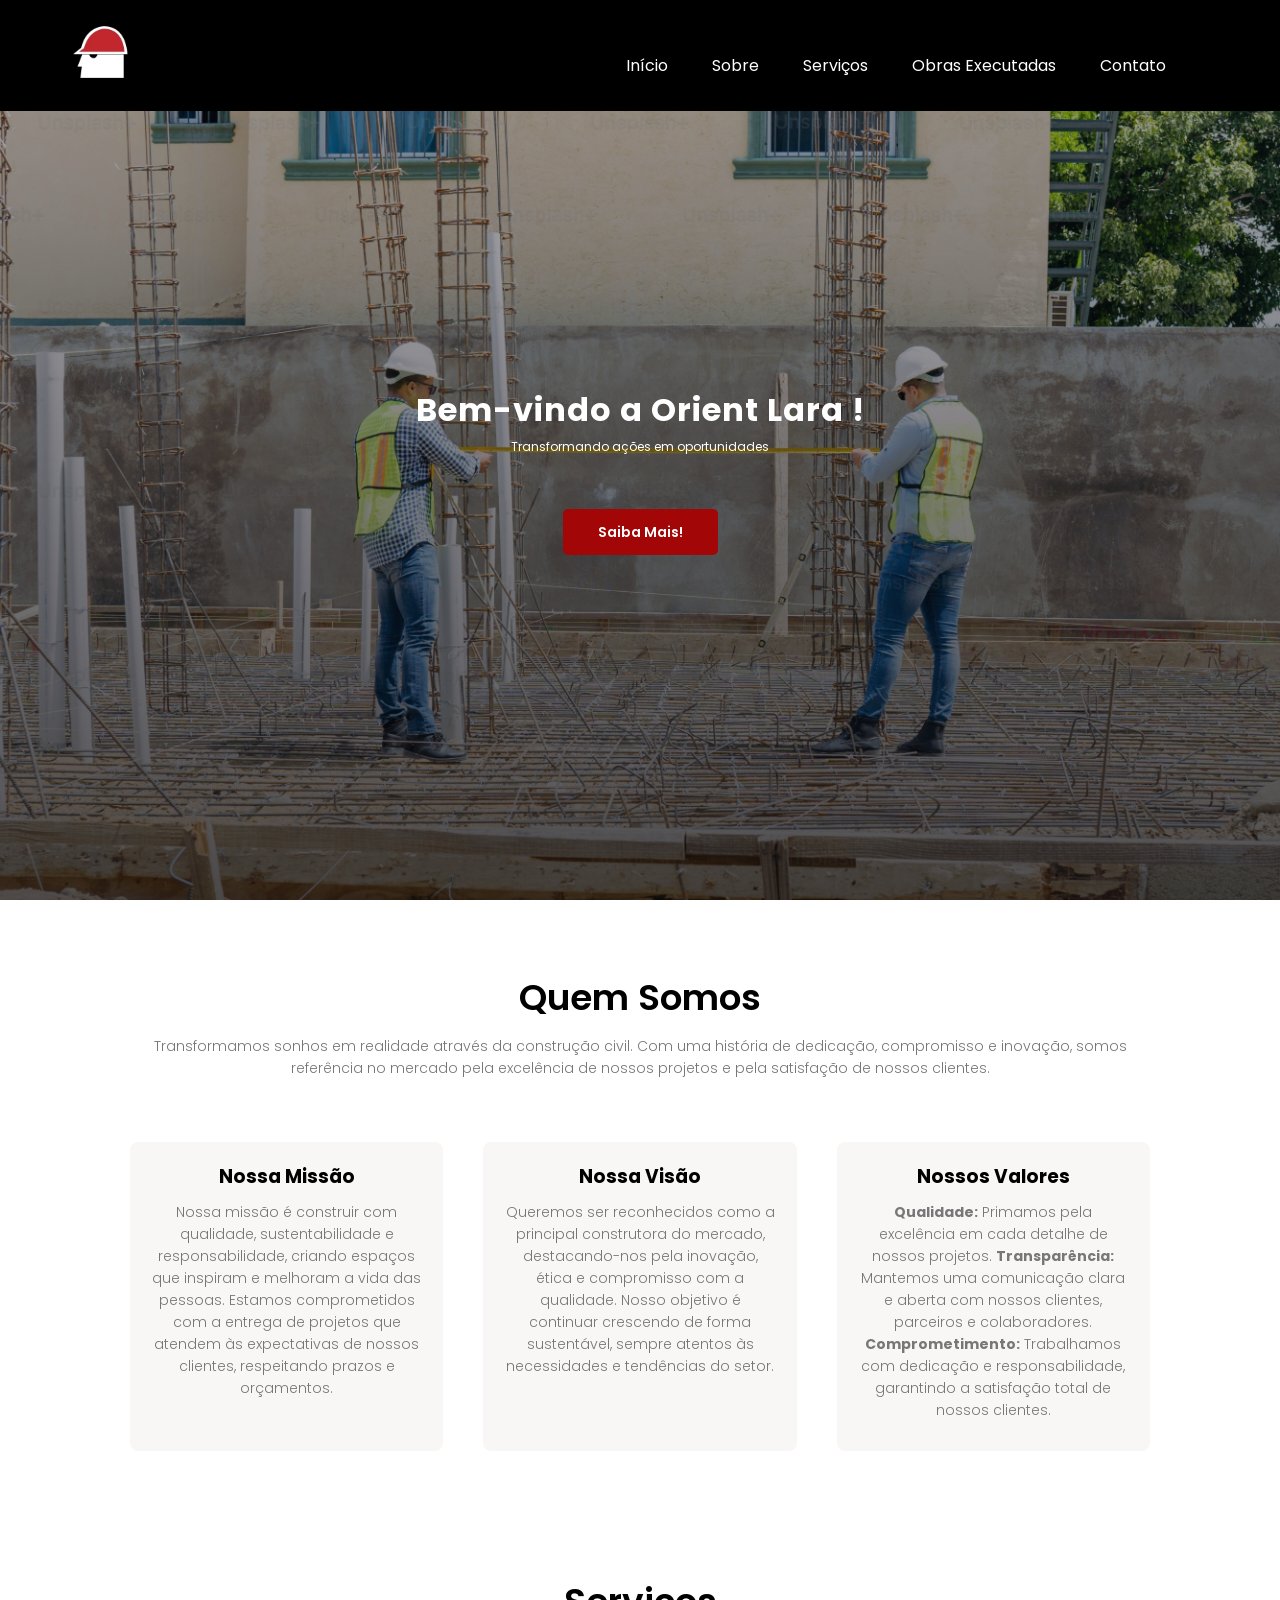
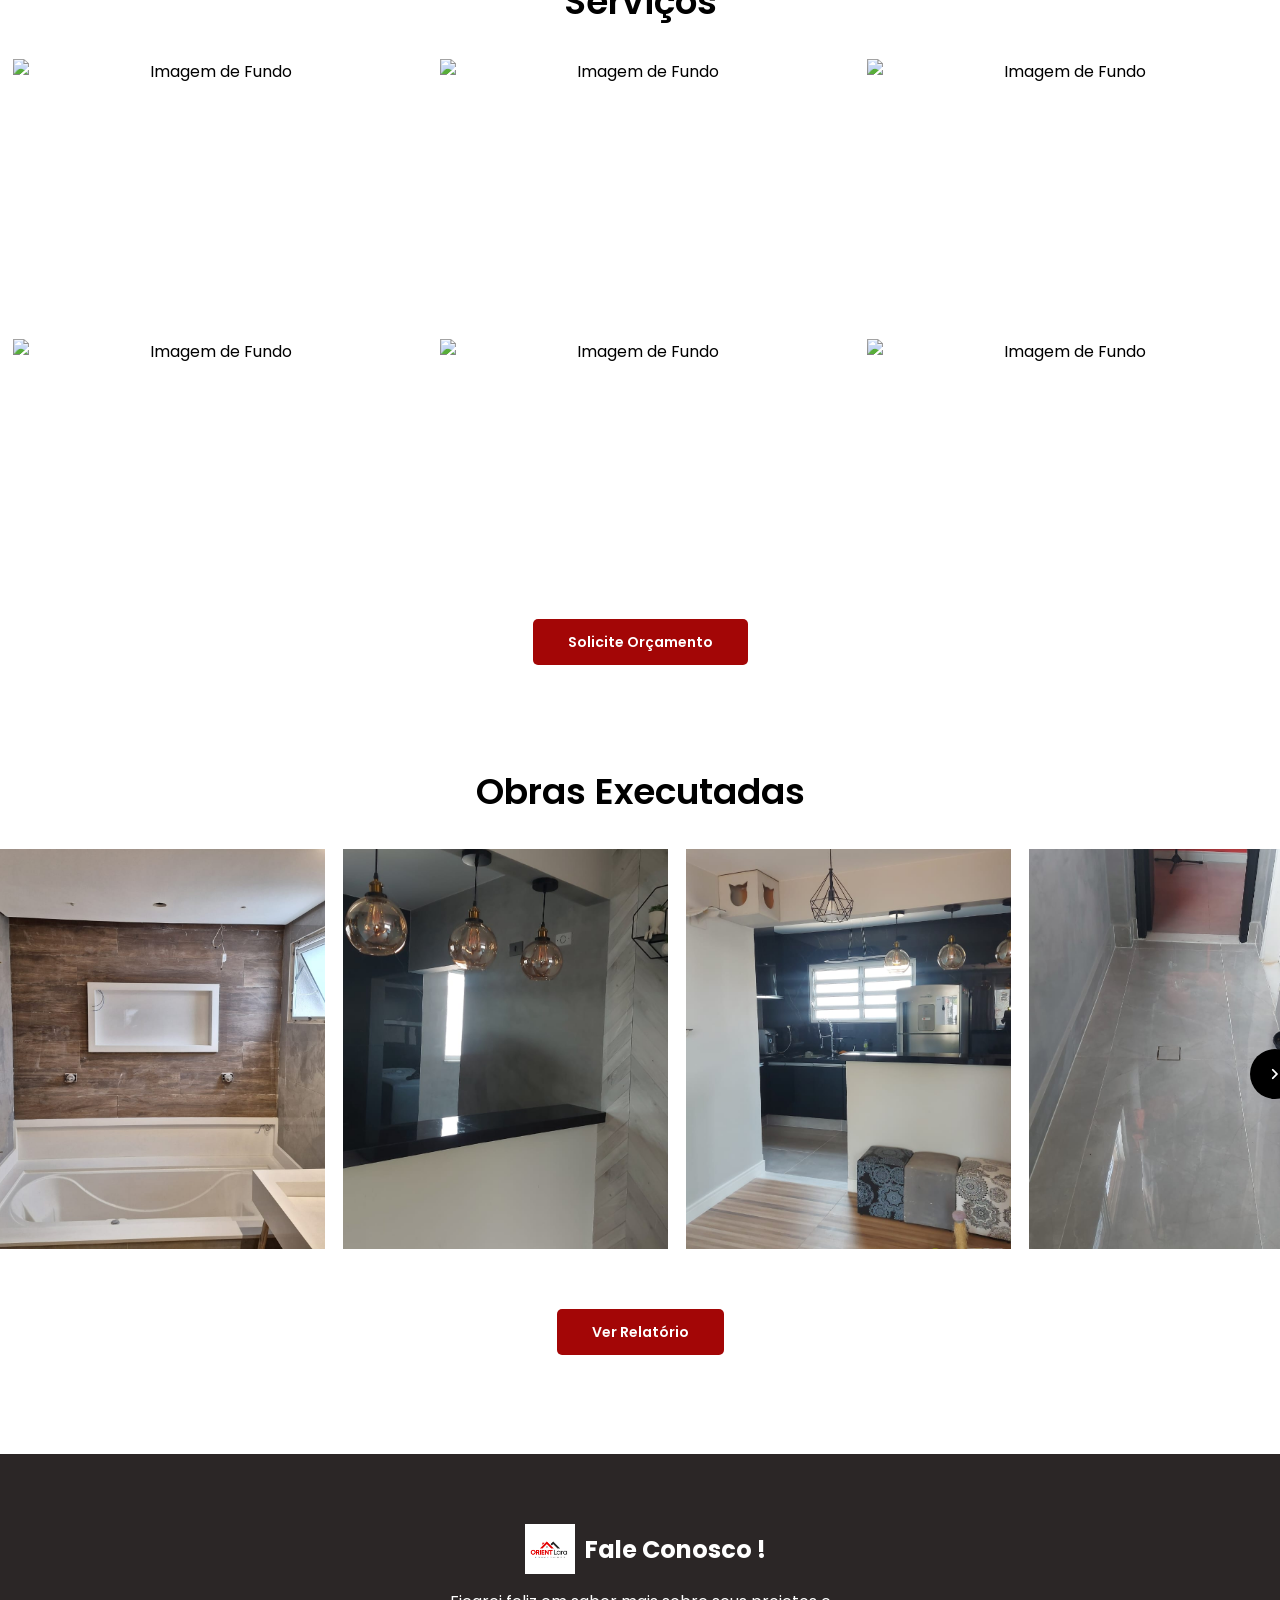
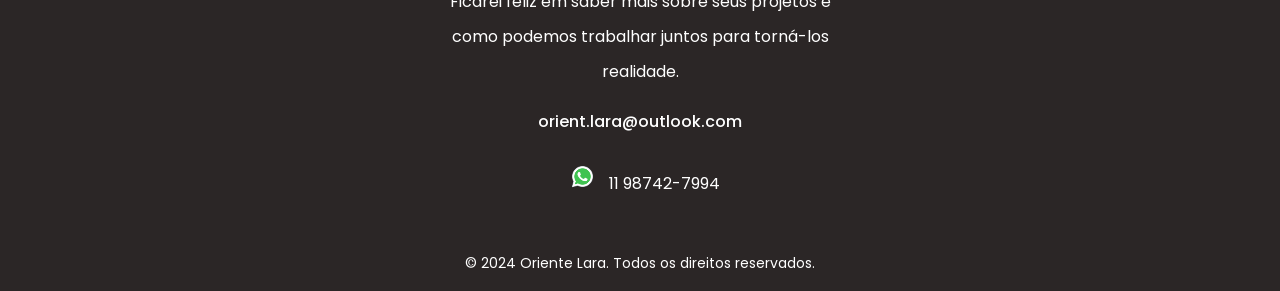
==== index.html @ 44043412 "tirando letra fora de contexto" ====
<!DOCTYPE html>
<html lang="pt-BR">
  <head>
    <!-- Meta tags -->
    <meta charset="UTF-8" />
    <meta http-equiv="X-UA-Compatible" content="IE=edge" />
    <meta name="viewport" content="width=device-width, initial-scale=1.0" />
    <!-- title -->
    <title>Orient Lara</title>
    <link rel="icon" href="assets/OrientLara.png">
    <!-- CSS -->
    <link rel="stylesheet" href="css/extends.css" />
    <!-- Fonts -->
    <link rel="preconnect" href="https://fonts.googleapis.com" />
    <link rel="preconnect" href="https://fonts.gstatic.com" crossorigin />
    <link
      href="https://fonts.googleapis.com/css2?family=DM+Sans:wght@400;500;700&display=swap"
      rel="stylesheet"
      />
      <link rel="stylesheet" href="https://fonts.googleapis.com/css2?family=Material+Symbols+Rounded:opsz,wght,FILL,GRAD@48,400,0,0" />

      <script src="scripts/script.js" defer></script>
  </head>
  <body>
    <!-- navbar -->
    <nav class="navbar">
      <div class="logo">
        <img src="assets/OrientLara.png" alt="Orient Lara" class="Lara"/>
      </div>
      <div class="navbar__content max-width mb-0">
        <ul class="navbar__links">
          <li><a href="#header">Início</a></li>
          <li><a href="#about">Sobre</a></li>
          <li><a href="#skills">Serviços</a></li>
          <li><a href="#projects">Obras Executadas</a></li>
          <li><a href="#footer">Contato</a></li>
        </ul>
        <div class="navbar__mobile">
          <img src="assets/menu2.png" alt="menu" class="burguer" />
          <ul class="mobile__links">
            <li><a href="#header">Início</a></li>
            <li><a href="#about">Sobre</a></li>
            <li><a href="#skills">Serviços</a></li>
            <li><a href="#projects">Obras Executadas</a></li>
            <li><a href="#footer">Contato</a></li>
          </ul>
        </div>
      </div>
    </nav>

    <!-- header -->
    <section id="header">  
      <h2>Bem-vindo a Orient Lara !</h2>
      <p>Transformando ações em oportunidades</p>
      <p></p>
      <div class="btn">
        <a class="red" href="#tecnologias">Saiba Mais!</a>
      </div>
    </section>

    <!-- Sobre -->
    <section id="tecnologias">
      <h1>Quem Somos</h1>
      <p>Transformamos sonhos em realidade através da construção civil. Com uma história de dedicação, compromisso e inovação, somos referência no mercado pela excelência de nossos projetos e pela satisfação de nossos clientes.</p>

      <div class="cards">
          <div class="cards-tec cards-tec1 animationLeft">
              <h3>Nossa Missão</h3>
              <p>Nossa missão é construir com qualidade, sustentabilidade e responsabilidade, criando espaços que inspiram e melhoram a vida das pessoas. Estamos comprometidos com a entrega de projetos que atendem às expectativas de nossos clientes, respeitando prazos e orçamentos.</p>
          </div>
          <div class="cards-tec cards-tec2 animationBottom">
              <h3>Nossa Visão</h3>
              <p>Queremos ser reconhecidos como a principal construtora do mercado, destacando-nos pela inovação, ética e compromisso com a qualidade. Nosso objetivo é continuar crescendo de forma sustentável, sempre atentos às necessidades e tendências do setor.</p>
          </div>
          <div class="cards-tec cards-tec3 animationRight">
              <h3>Nossos Valores</h3>
              <p>
                <b>Qualidade:</b> Primamos pela excelência em cada detalhe de nossos projetos.
                <b>Transparência:</b> Mantemos uma comunicação clara e aberta com nossos clientes, parceiros e colaboradores.<br>
                <b>Comprometimento:</b> Trabalhamos com dedicação e responsabilidade, garantindo a satisfação total de nossos clientes.
              </p>
          </div>
      </div>
    </section>
    
    <!-- Serviços -->
    <section id="servicos">
      <h1>Serviços</h1>
      <div class="imagens-primeira">
        <div class="card-servico">
          <img src="https://images.unsplash.com/photo-1541888946425-d81bb19240f5?q=80&w=2070&auto=format&fit=crop&ixlib=rb-4.0.3&ixid=M3wxMjA3fDB8MHxwaG90by1wYWdlfHx8fGVufDB8fHx8fA%3D%3D" alt="Imagem de Fundo">
          <h3 class="text-overlay">Gerenciamento de Obras</h3>
        </div>
        <div class="card-servico">
          <img src="https://media.istockphoto.com/id/1345113252/pt/foto/worker-using-hammer.webp?b=1&s=170667a&w=0&k=20&c=9cPwrnKguXvHZiZhwYB2Au0XOjVitpi4I2tf3nWtcX0=" alt="Imagem de Fundo">
          <h3 class="text-overlay">Construção Residencial</h3>
        </div>
        <div class="card-servico">
          <img src="https://plus.unsplash.com/premium_photo-1682597000875-455f6b8bd826?q=80&w=2070&auto=format&fit=crop&ixlib=rb-4.0.3&ixid=M3wxMjA3fDB8MHxwaG90by1wYWdlfHx8fGVufDB8fHx8fA%3D%3D" alt="Imagem de Fundo">
          <h3 class="text-overlay">Reformas e Manutenções</h3>
        </div>
      </div>
      <div class="imagens-segunda">
        <div class="card-servico">
          <img src="https://plus.unsplash.com/premium_photo-1682086494761-45564c4dbbff?w=500&auto=format&fit=crop&q=60&ixlib=rb-4.0.3&ixid=M3wxMjA3fDB8MHxzZWFyY2h8MTN8fFJlbm92YXRpb25zJTIwYW5kJTIwTWFpbnRlbmFuY2V8ZW58MHx8MHx8fDA%3D" alt="Imagem de Fundo">
          <h3 class="text-overlay">Elétrica</h3>
        </div>
        <div class="card-servico">
          <img src="https://images.unsplash.com/photo-1607129274461-9496995b4113?w=500&auto=format&fit=crop&q=60&ixlib=rb-4.0.3&ixid=M3wxMjA3fDB8MHxzZWFyY2h8MjZ8fFJlbm92YXRpb25zJTIwYW5kJTIwTWFpbnRlbmFuY2V8ZW58MHx8MHx8fDA%3D" alt="Imagem de Fundo">
          <h3 class="text-overlay">Legalização de Obra</h3>
        </div>
        <div class="card-servico">
          <img src="https://media.istockphoto.com/id/1678194180/pt/foto/male-engineer-checking-boiler-system-in-a-basement.webp?b=1&s=170667a&w=0&k=20&c=mMlWW6z1-ZmNOZK5IzUfhvuEsN33axOStuh5LiqCq9w=" alt="Imagem de Fundo">
          <h3 class="text-overlay">Hidráulica</h3>
        </div>
      </div>
      <div class="btn">
        <a class="red" href="https://wa.me/5511987427994">Solicite Orçamento</a>
      </div>
    </section>
    

    <!-- Projetos -->
    <section id="projects" class="projects">
      <h1>Obras Executadas</h1>
      <div class="container">
        <div class="slider-wrapper">
          <button id="prev-slide" class="slide-button material-symbols-rounded">chevron_left</button>
          <div class="image-list">
            <img src="assets/img7.jpeg" alt="img-1" class="image-item"> 
            <img src="assets/img2.jpeg" alt="img-2" class="image-item"> 
            <img src="assets/img3.jpeg" alt="img-3" class="image-item"> 
            <img src="assets/img4.jpeg" alt="img-4" class="image-item"> 
            <img src="assets/img5.jpeg" alt="img-5" class="image-item"> 
            <img src="assets/img6.jpeg" alt="img-6" class="image-item"> 
          </div>
          <button id="next-slide" class="slide-button material-symbols-rounded">chevron_right</button>
        <div class="btn">
          <a class="red" href="#">Ver Relatório</a>
        </div>
      </div>
    </section>

    <!-- Footer -->
    <footer id="footer">
      <div class="footer__content max-width mb-0">
        <div class="titulo">
          <img src="/assets/logo2.png" alt="logo 2" class="logo2">
          <h2>Fale Conosco !</h2>
        </div>
        <p class="mb-m">
          Ficarei feliz em saber mais sobre seus projetos e como podemos
          trabalhar juntos para torná-los realidade.
        </p>
        <div class="footer__contact mb-m">
          <span class="mb-m">orient.lara@outlook.com</span>
        </div>
        <ul class="mb-l">
          <li>
            <a href="#"><img src="assets/wpp.png" alt="wpp" /></a>
          </li>
          <li>
            <span>11 98742-7994</span>
          </li>
        </ul>
        <p class="footer__copyright">
          © 2024 Oriente Lara. Todos os direitos reservados.
        </p>
      </div>
    </footer>
    <!-- script -->
    <script src="scripts/index.js"></script>
  </body>
</html>
---- css/extends.css ----
@import './variables.css';
@import './globals.css';

@import './components/navbar.css';
@import './components/header.css';
@import './components/about.css';
@import './components/skills.css';
@import './components/projects.css';
@import './components/footer.css';
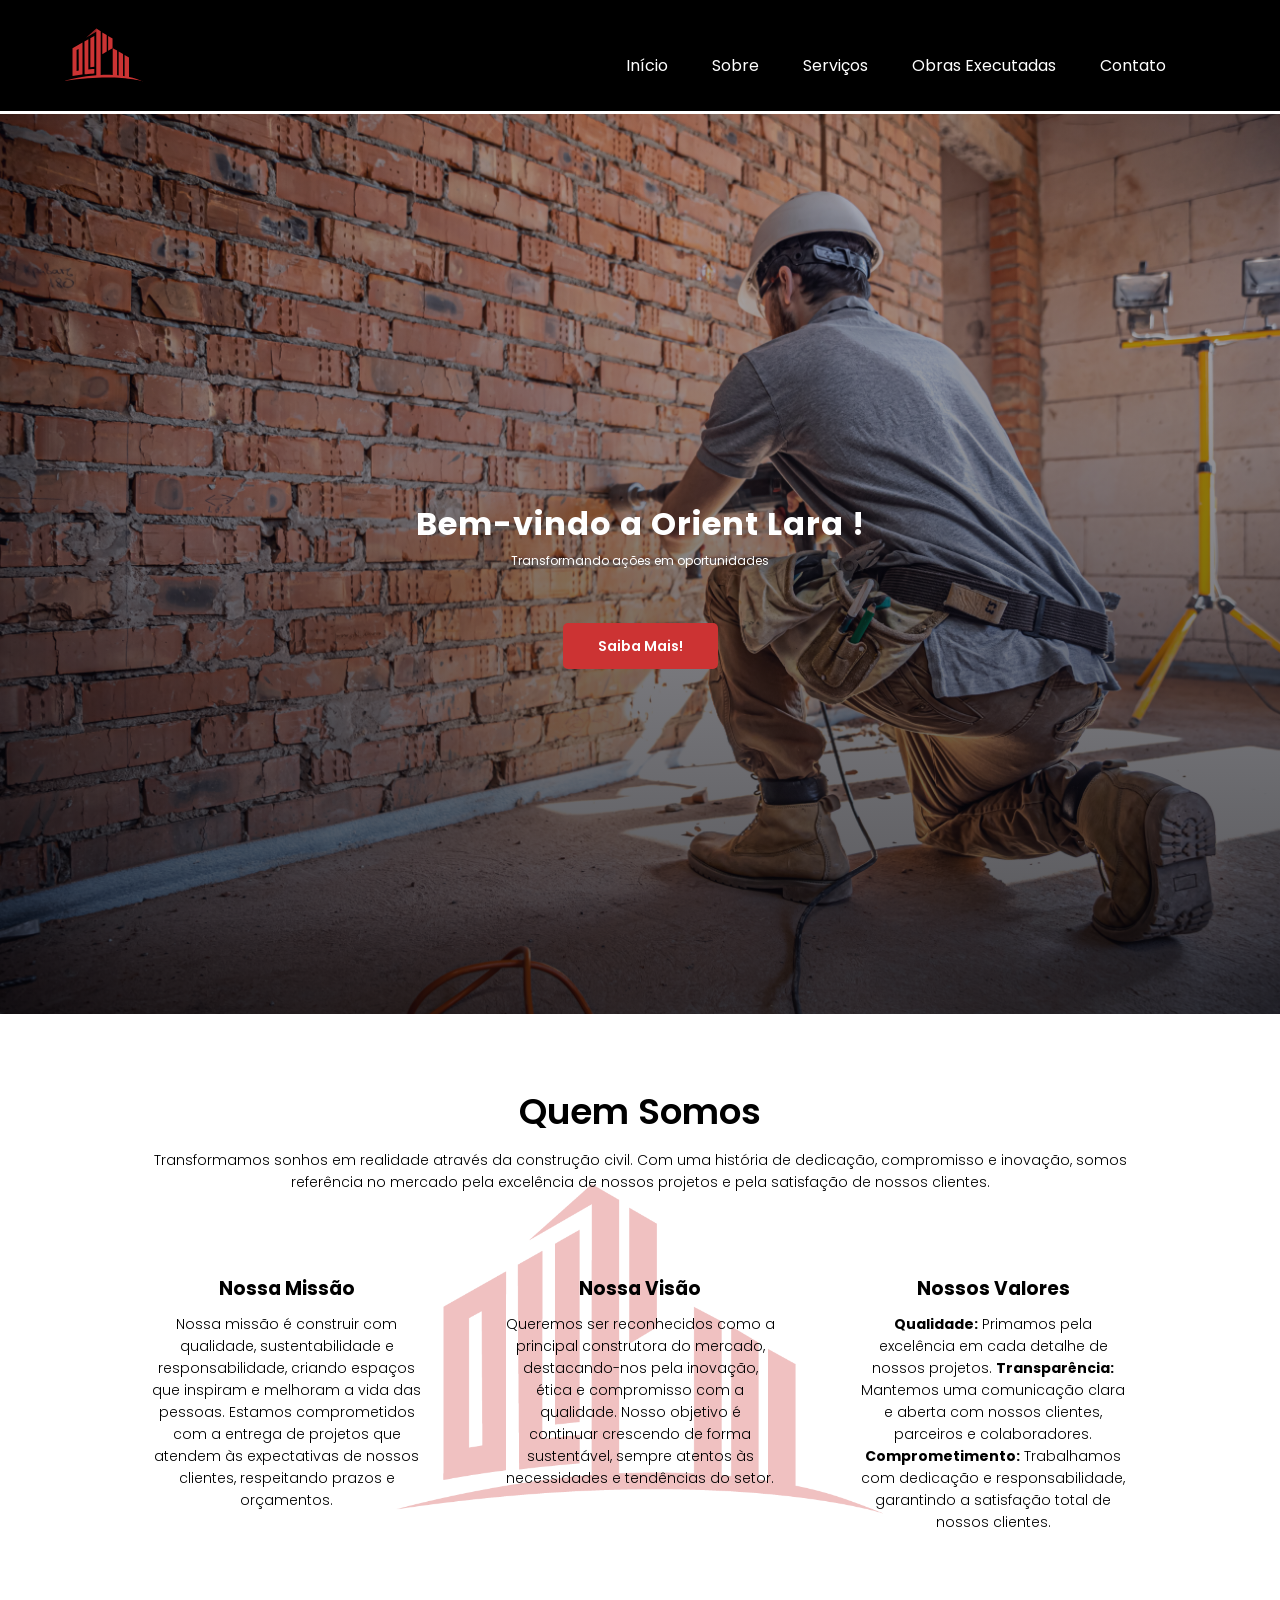
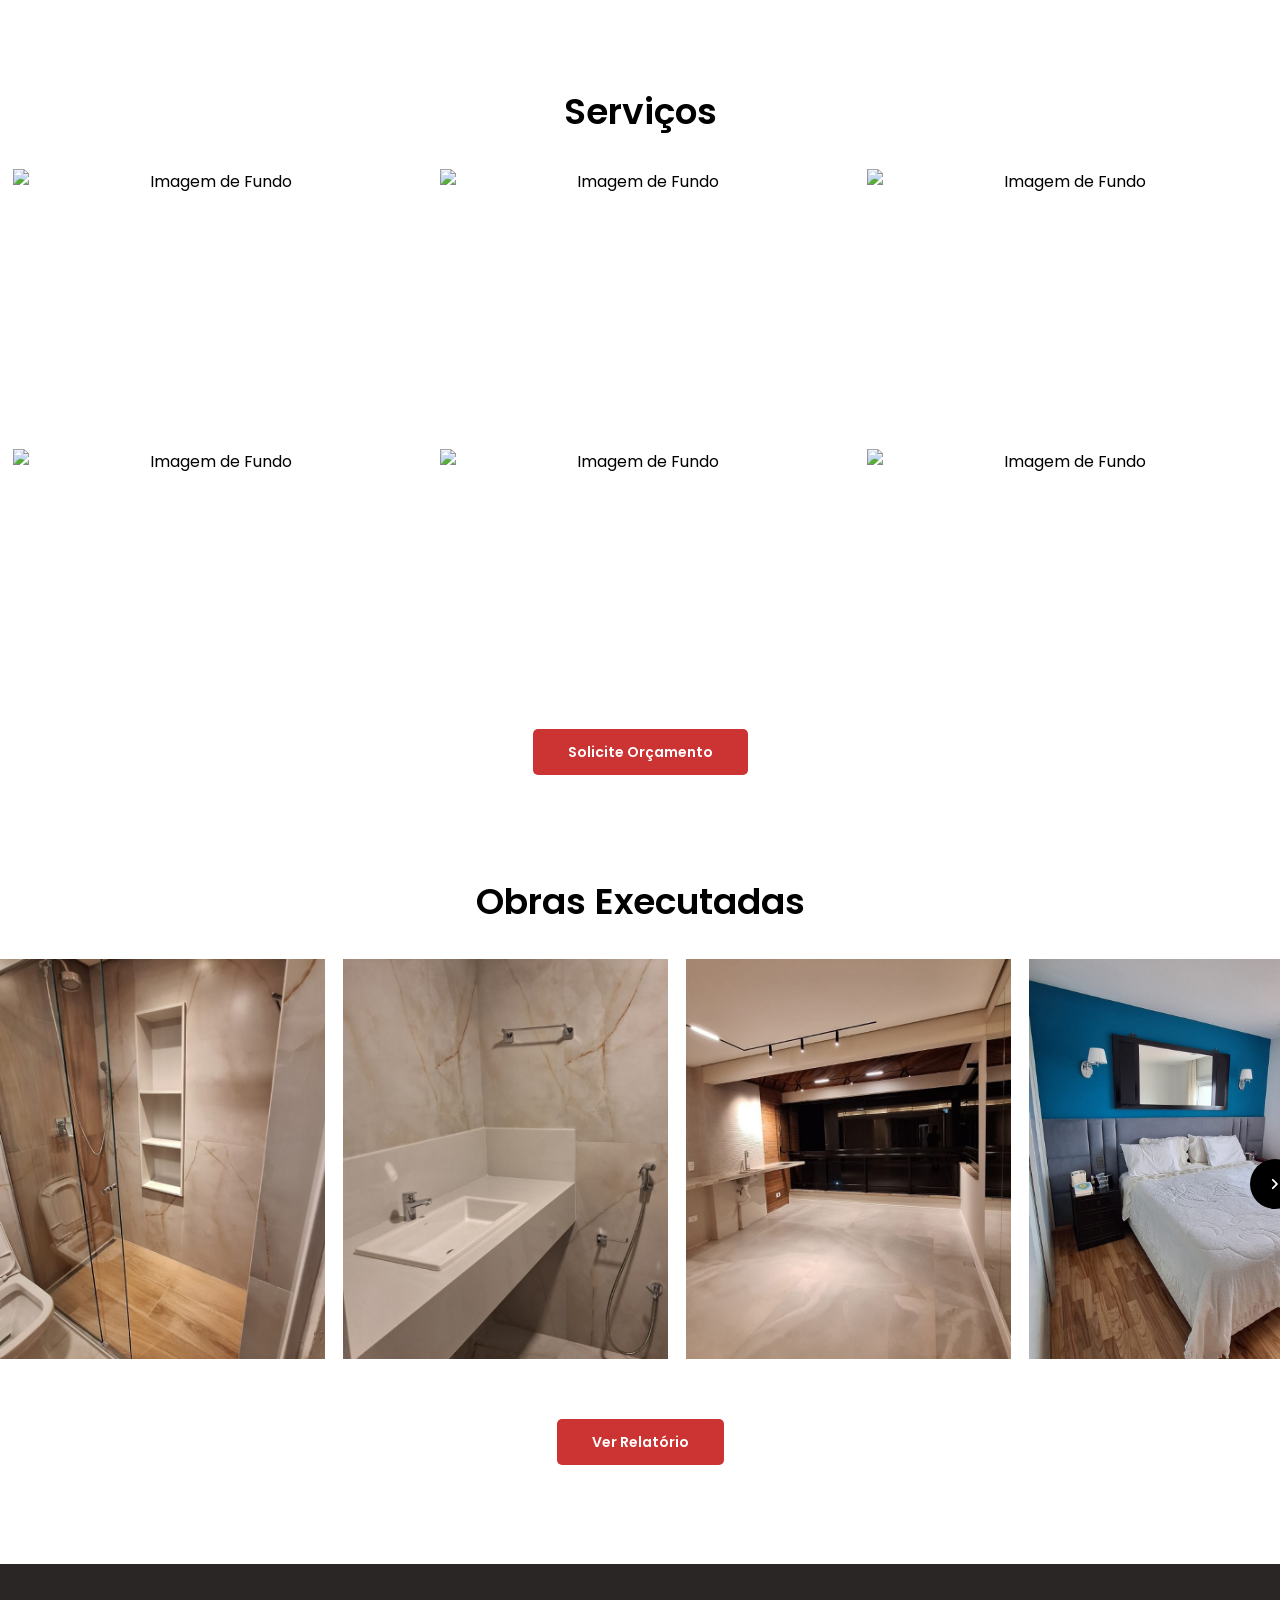
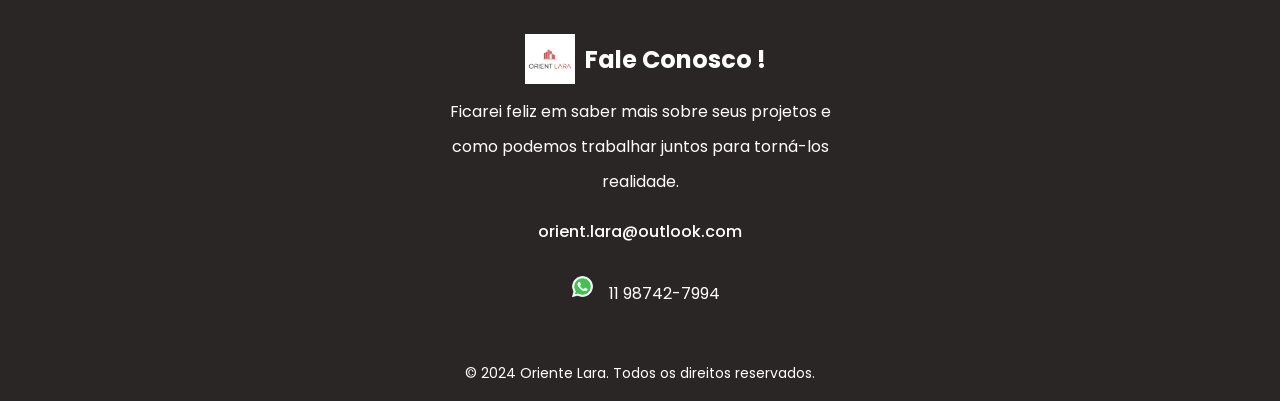
==== commit 7b23a9ce: "modificando logo, fotos e paleta de cores" ====
--- a/index.html
+++ b/index.html
@@ -7,7 +7,7 @@
     <meta name="viewport" content="width=device-width, initial-scale=1.0" />
     <!-- title -->
     <title>Orient Lara</title>
-    <link rel="icon" href="assets/OrientLara.png">
+    <link rel="icon" href="assets/icone sem fundo vermelho.svg">
     <!-- CSS -->
     <link rel="stylesheet" href="css/extends.css" />
     <!-- Fonts -->
@@ -25,7 +25,7 @@
     <!-- navbar -->
     <nav class="navbar">
       <div class="logo">
-        <img src="assets/OrientLara.png" alt="Orient Lara" class="Lara"/>
+        <img src="assets/icone sem fundo vermelho.svg" alt="Orient Lara" class="Lara"/>
       </div>
       <div class="navbar__content max-width mb-0">
         <ul class="navbar__links">
@@ -36,7 +36,7 @@
           <li><a href="#footer">Contato</a></li>
         </ul>
         <div class="navbar__mobile">
-          <img src="assets/menu2.png" alt="menu" class="burguer" />
+          <img src="assets/cardapio.png" alt="menu" class="burguer" />
           <ul class="mobile__links">
             <li><a href="#header">Início</a></li>
             <li><a href="#about">Sobre</a></li>
@@ -127,12 +127,15 @@
         <div class="slider-wrapper">
           <button id="prev-slide" class="slide-button material-symbols-rounded">chevron_left</button>
           <div class="image-list">
-            <img src="assets/img7.jpeg" alt="img-1" class="image-item"> 
             <img src="assets/img2.jpeg" alt="img-2" class="image-item"> 
-            <img src="assets/img3.jpeg" alt="img-3" class="image-item"> 
-            <img src="assets/img4.jpeg" alt="img-4" class="image-item"> 
             <img src="assets/img5.jpeg" alt="img-5" class="image-item"> 
             <img src="assets/img6.jpeg" alt="img-6" class="image-item"> 
+            <img src="assets/img7.jpeg" alt="img-7" class="image-item"> 
+            <img src="assets/img9.jpeg" alt="img-9" class="image-item"> 
+            <img src="assets/img11.jpeg" alt="img-11" class="image-item"> 
+            <img src="assets/img12.jpeg" alt="img-12" class="image-item"> 
+            <img src="assets/img14.jpeg" alt="img-14" class="image-item"> 
+            <img src="assets/img16.jpeg" alt="img-16" class="image-item"> 
           </div>
           <button id="next-slide" class="slide-button material-symbols-rounded">chevron_right</button>
         <div class="btn">
@@ -145,7 +148,7 @@
     <footer id="footer">
       <div class="footer__content max-width mb-0">
         <div class="titulo">
-          <img src="/assets/logo2.png" alt="logo 2" class="logo2">
+          <img src="/assets/OL-Imagem perfil-1-1080x1080.png" alt="logo 2" class="logo2">
           <h2>Fale Conosco !</h2>
         </div>
         <p class="mb-m">
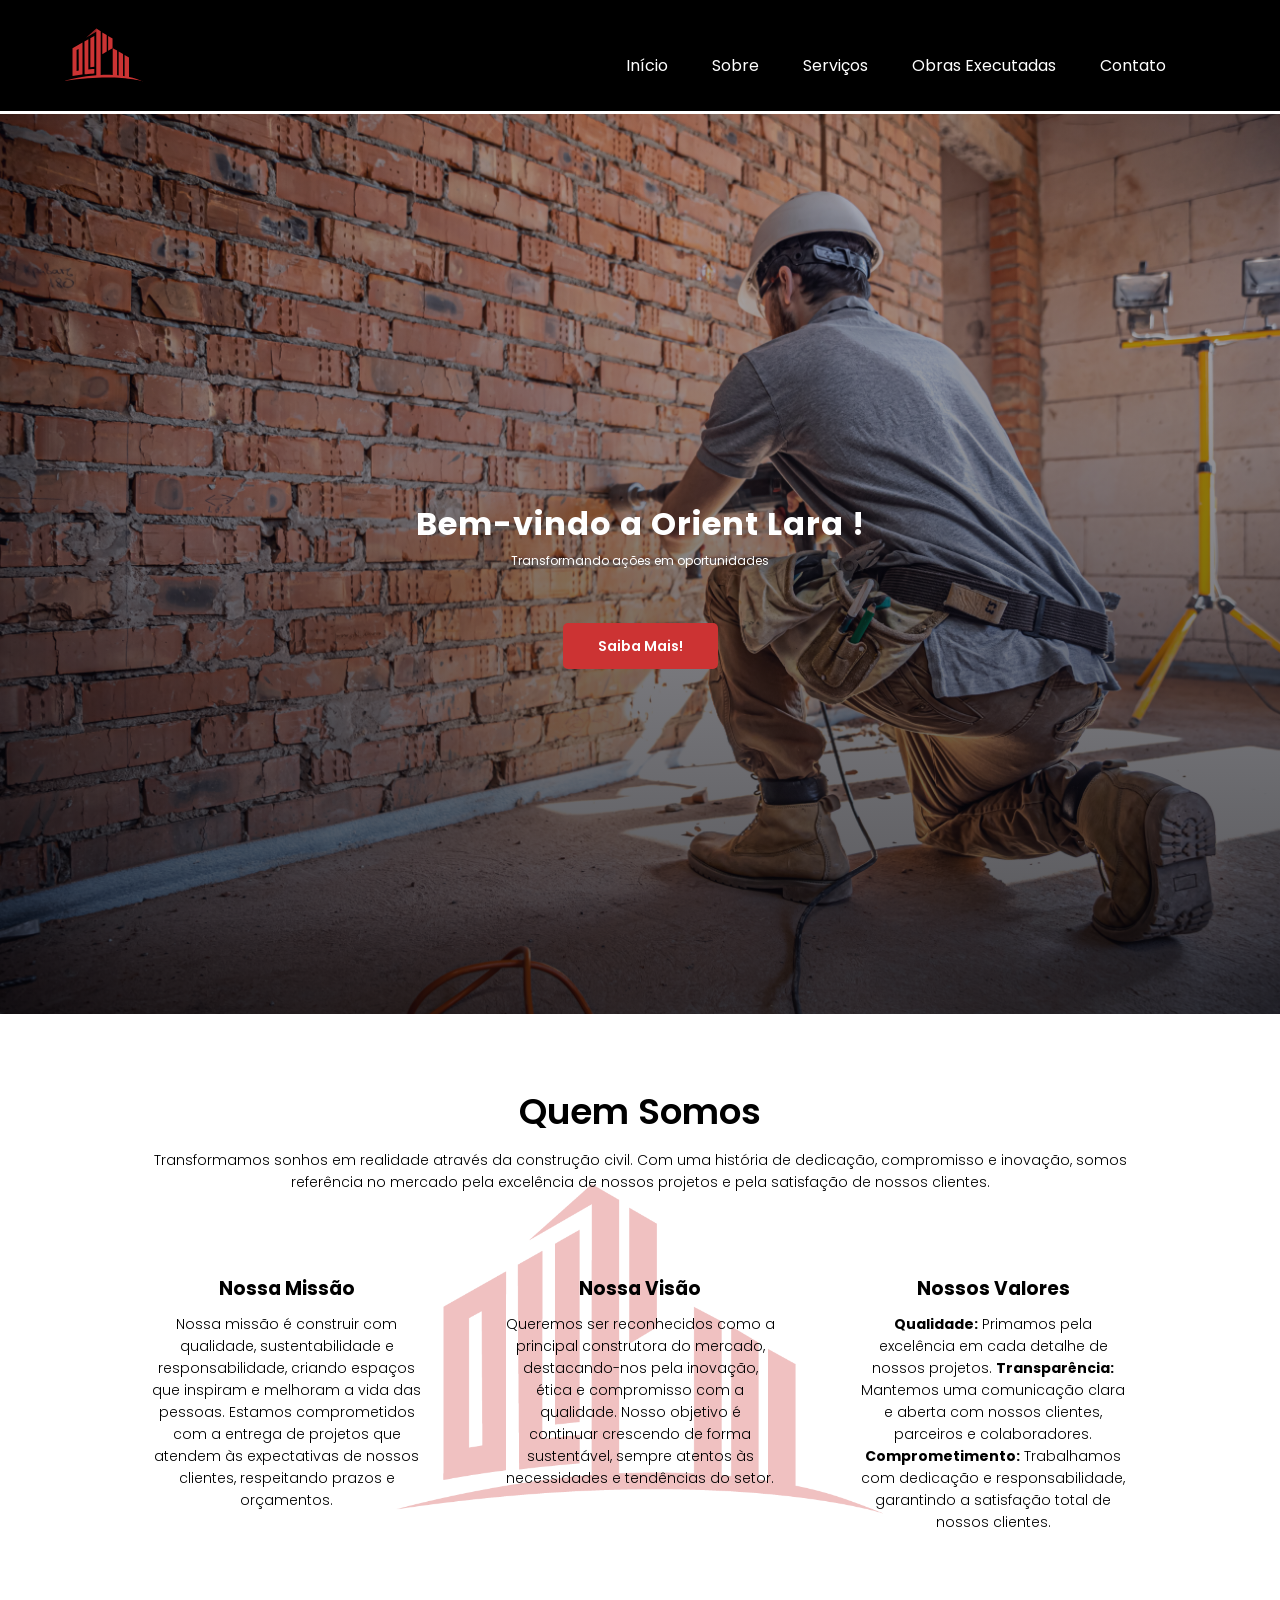
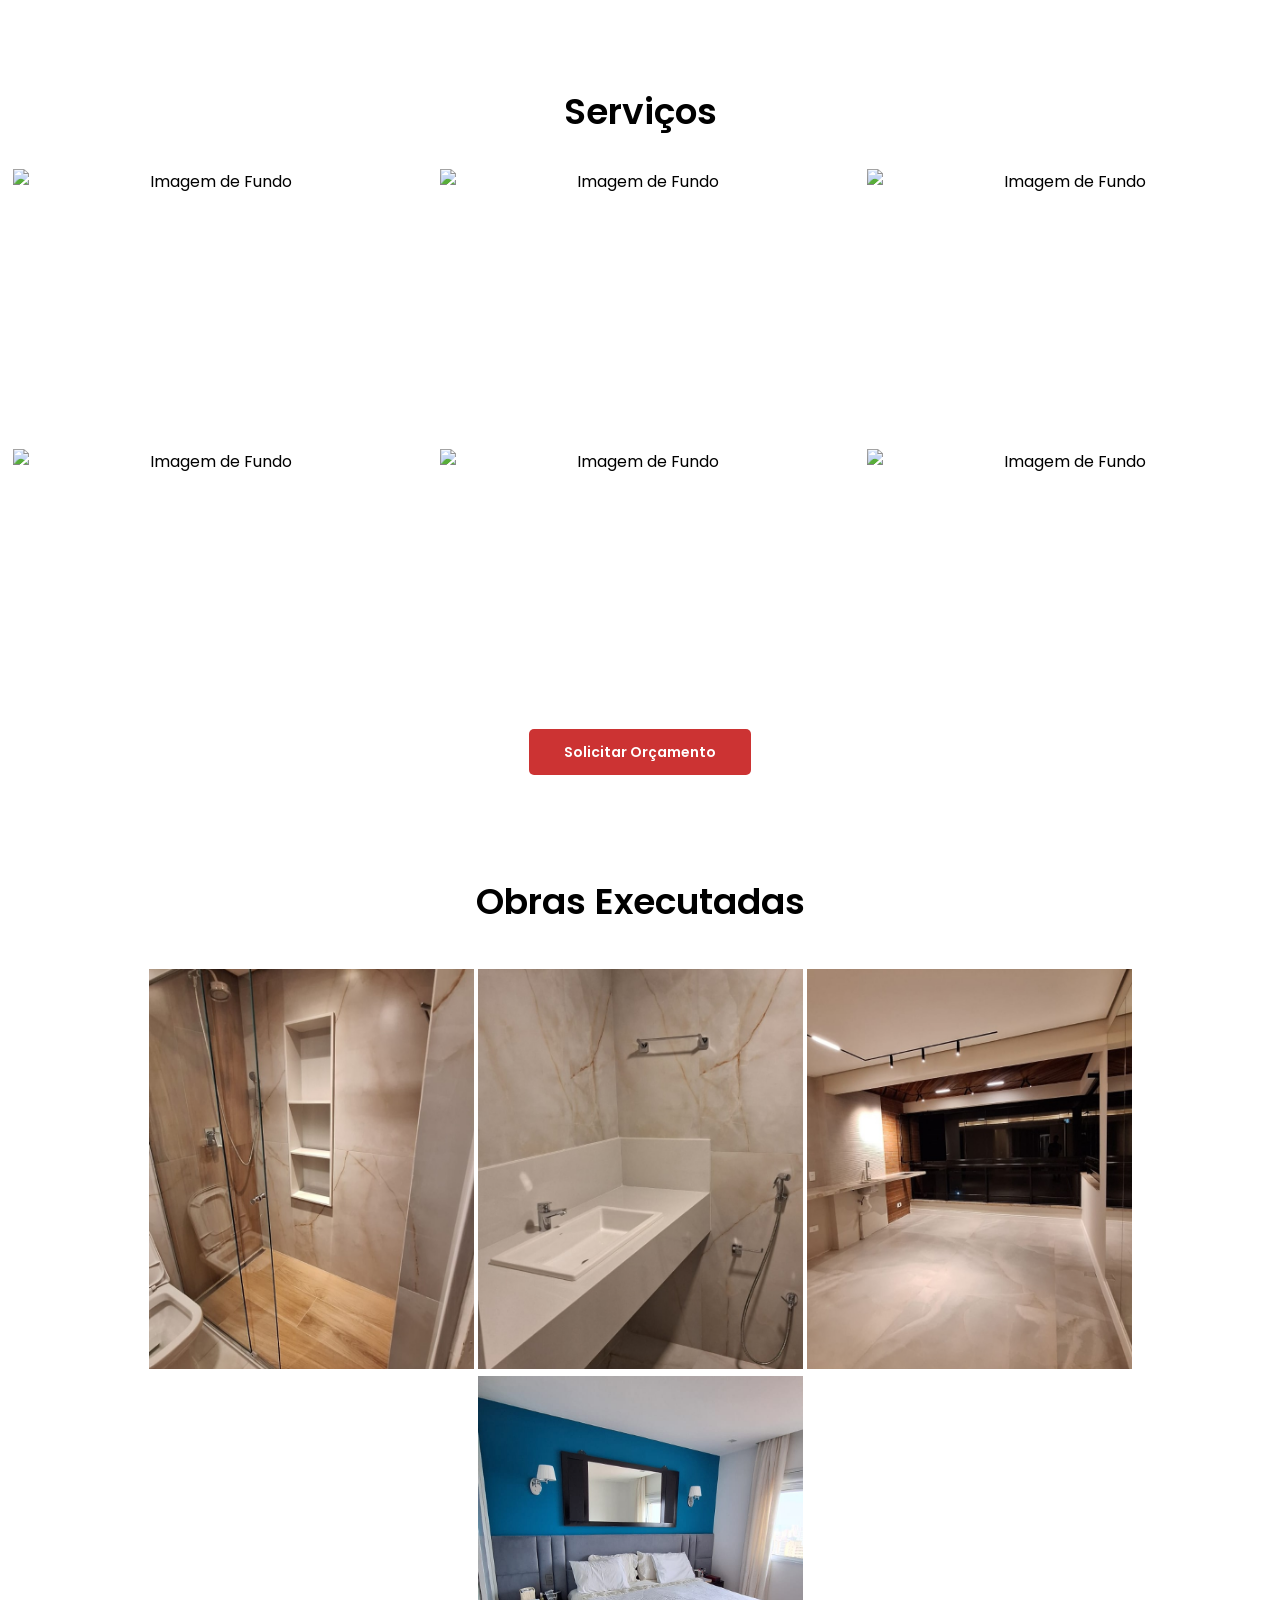
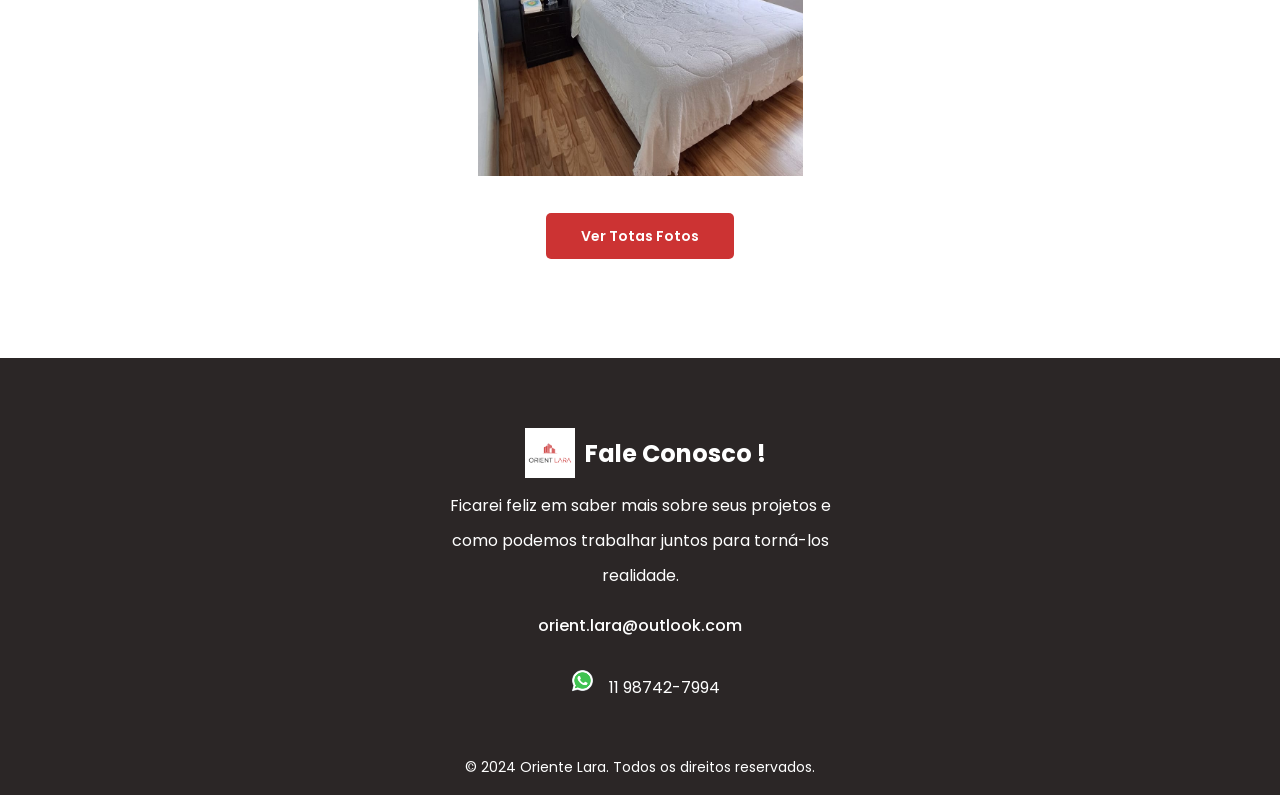
==== commit 8d9b3d15: "Criando nova página para galeria de fotos" ====
--- a/index.html
+++ b/index.html
@@ -30,8 +30,8 @@
       <div class="navbar__content max-width mb-0">
         <ul class="navbar__links">
           <li><a href="#header">Início</a></li>
-          <li><a href="#about">Sobre</a></li>
-          <li><a href="#skills">Serviços</a></li>
+          <li><a href="#tecnologias">Sobre</a></li>
+          <li><a href="#servicos">Serviços</a></li>
           <li><a href="#projects">Obras Executadas</a></li>
           <li><a href="#footer">Contato</a></li>
         </ul>
@@ -39,8 +39,8 @@
           <img src="assets/cardapio.png" alt="menu" class="burguer" />
           <ul class="mobile__links">
             <li><a href="#header">Início</a></li>
-            <li><a href="#about">Sobre</a></li>
-            <li><a href="#skills">Serviços</a></li>
+            <li><a href="#tecnologias">Sobre</a></li>
+            <li><a href="#servicos">Serviços</a></li>
             <li><a href="#projects">Obras Executadas</a></li>
             <li><a href="#footer">Contato</a></li>
           </ul>
@@ -115,7 +115,7 @@
         </div>
       </div>
       <div class="btn">
-        <a class="red" href="https://wa.me/5511987427994">Solicite Orçamento</a>
+        <a class="red" href="https://wa.me/5511987427994">Solicitar Orçamento</a>
       </div>
     </section>
     
@@ -125,21 +125,19 @@
       <h1>Obras Executadas</h1>
       <div class="container">
         <div class="slider-wrapper">
-          <button id="prev-slide" class="slide-button material-symbols-rounded">chevron_left</button>
           <div class="image-list">
             <img src="assets/img2.jpeg" alt="img-2" class="image-item"> 
             <img src="assets/img5.jpeg" alt="img-5" class="image-item"> 
             <img src="assets/img6.jpeg" alt="img-6" class="image-item"> 
             <img src="assets/img7.jpeg" alt="img-7" class="image-item"> 
-            <img src="assets/img9.jpeg" alt="img-9" class="image-item"> 
+            <!-- <img src="assets/img9.jpeg" alt="img-9" class="image-item"> 
             <img src="assets/img11.jpeg" alt="img-11" class="image-item"> 
             <img src="assets/img12.jpeg" alt="img-12" class="image-item"> 
             <img src="assets/img14.jpeg" alt="img-14" class="image-item"> 
-            <img src="assets/img16.jpeg" alt="img-16" class="image-item"> 
+            <img src="assets/img16.jpeg" alt="img-16" class="image-item">  -->
           </div>
-          <button id="next-slide" class="slide-button material-symbols-rounded">chevron_right</button>
         <div class="btn">
-          <a class="red" href="#">Ver Relatório</a>
+          <a class="red" href="galeria.html">Ver Totas Fotos</a>
         </div>
       </div>
     </section>
--- a/css/extends.css
+++ b/css/extends.css
@@ -7,3 +7,4 @@
 @import './components/skills.css';
 @import './components/projects.css';
 @import './components/footer.css';
+@import './galeria.css';
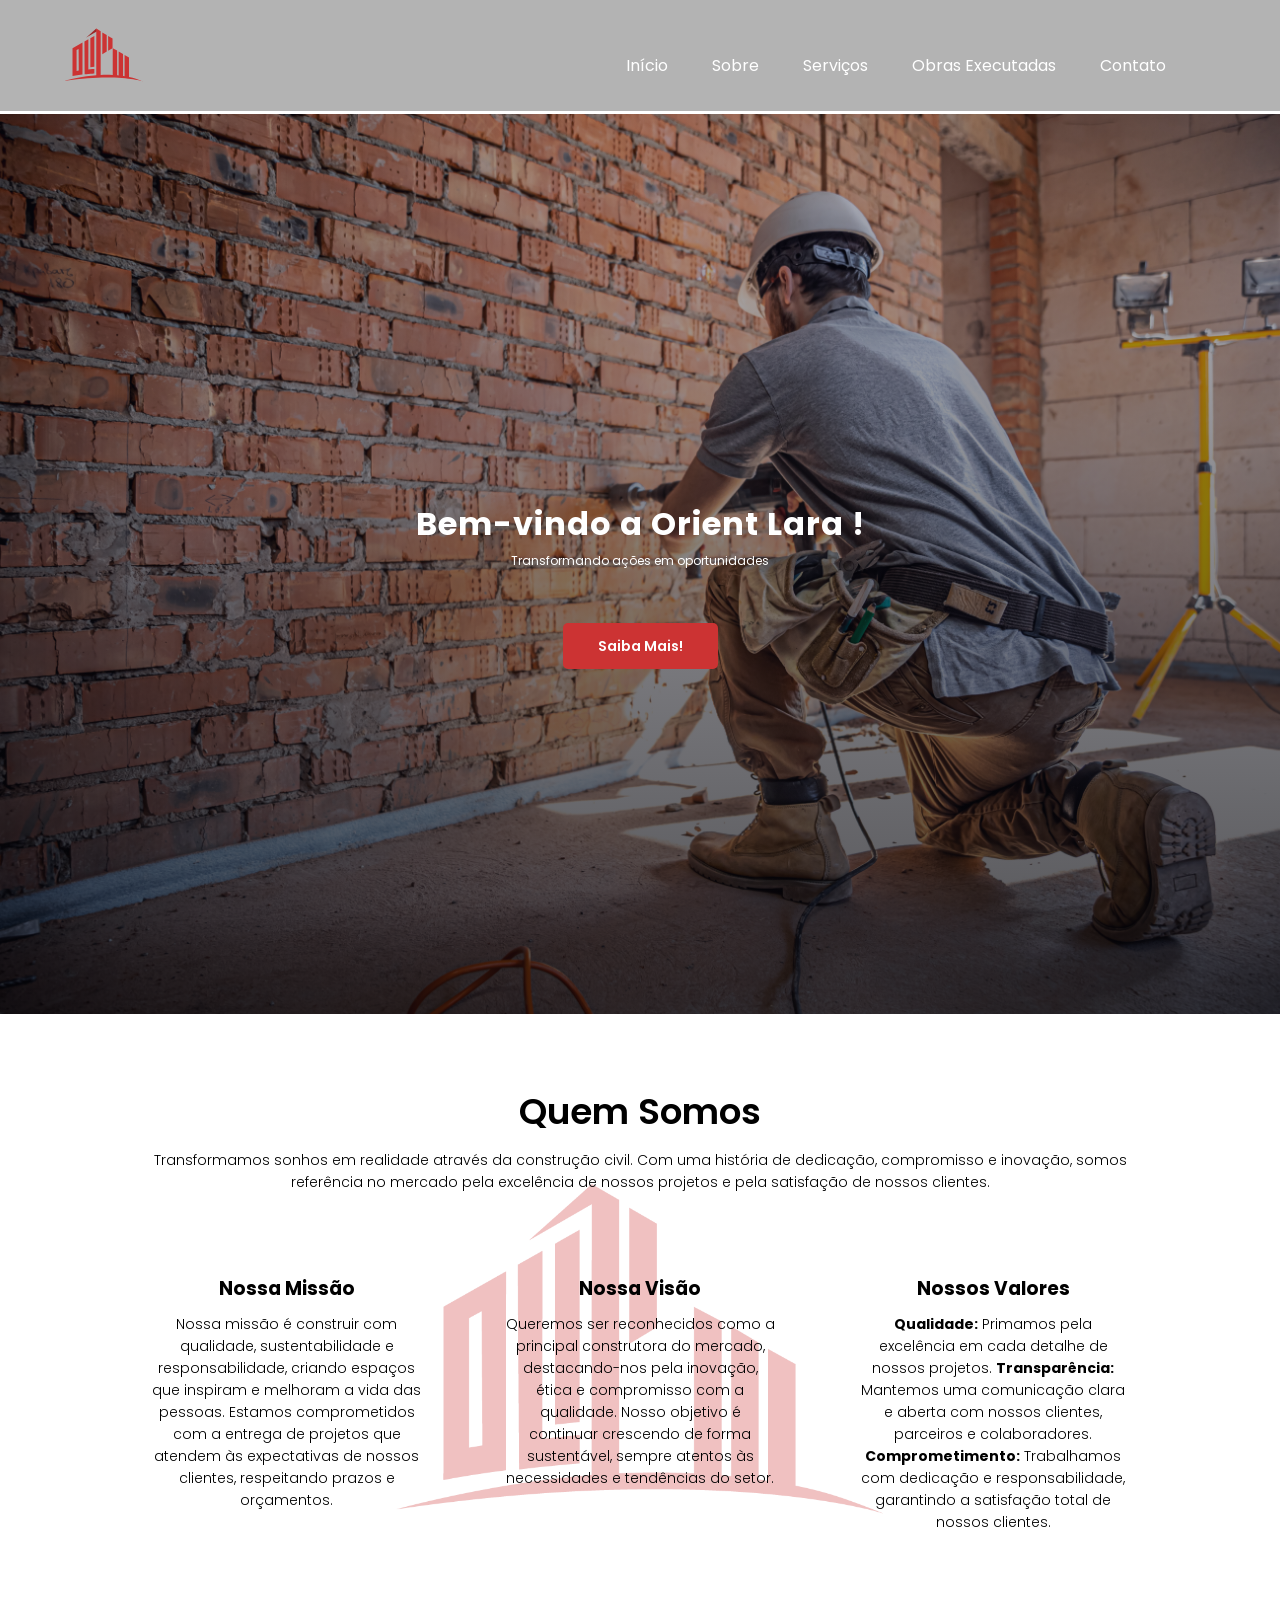
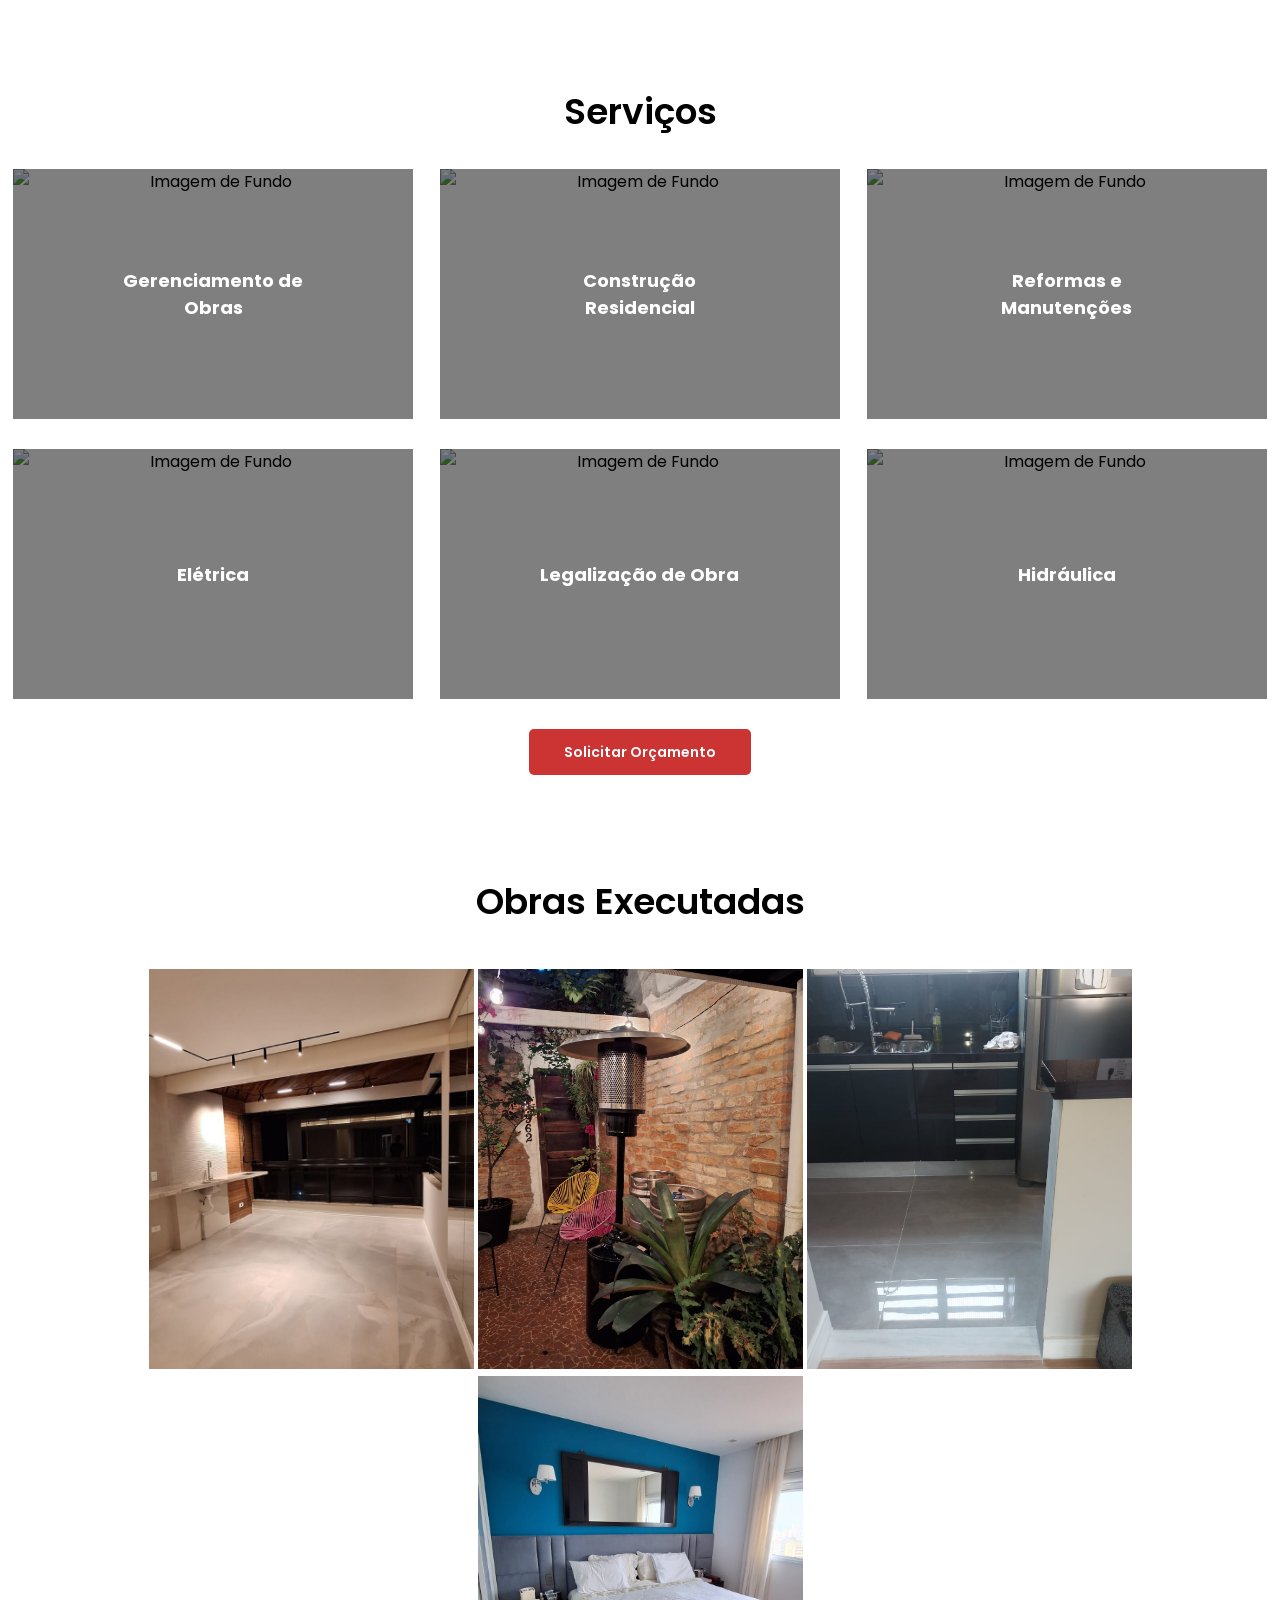
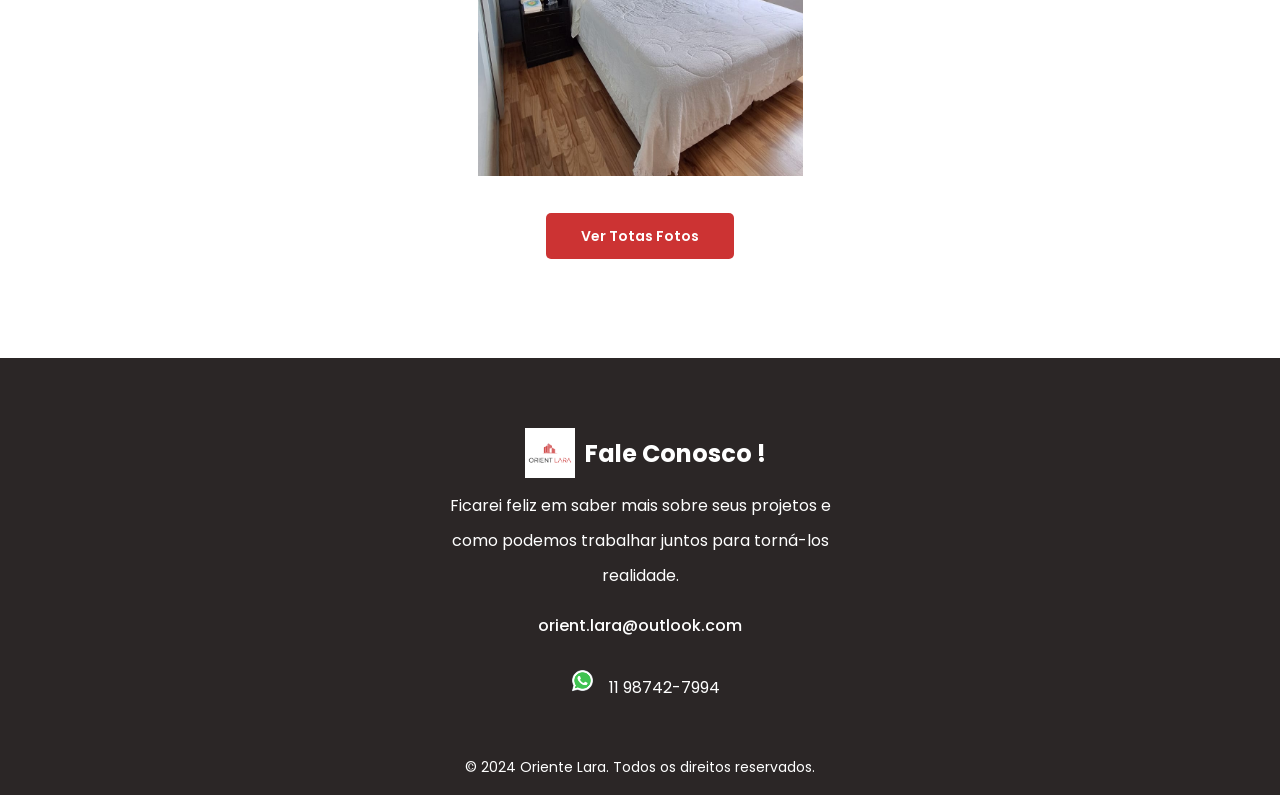
==== commit 6034259b: "subindo segunda versão do portfólio" ====
--- a/index.html
+++ b/index.html
@@ -126,15 +126,10 @@
       <div class="container">
         <div class="slider-wrapper">
           <div class="image-list">
-            <img src="assets/img2.jpeg" alt="img-2" class="image-item"> 
-            <img src="assets/img5.jpeg" alt="img-5" class="image-item"> 
-            <img src="assets/img6.jpeg" alt="img-6" class="image-item"> 
-            <img src="assets/img7.jpeg" alt="img-7" class="image-item"> 
-            <!-- <img src="assets/img9.jpeg" alt="img-9" class="image-item"> 
-            <img src="assets/img11.jpeg" alt="img-11" class="image-item"> 
-            <img src="assets/img12.jpeg" alt="img-12" class="image-item"> 
-            <img src="assets/img14.jpeg" alt="img-14" class="image-item"> 
-            <img src="assets/img16.jpeg" alt="img-16" class="image-item">  -->
+            <img src="assets/img63.jpeg" alt="img-6" class="image-item"> 
+            <img src="assets/img66.jpeg" alt="imagem" class="image-item"> 
+            <img src="assets/img1.jpeg" alt="imagem" class="image-item">
+            <img src="assets/img64.jpeg" alt="img-7" class="image-item"> 
           </div>
         <div class="btn">
           <a class="red" href="galeria.html">Ver Totas Fotos</a>
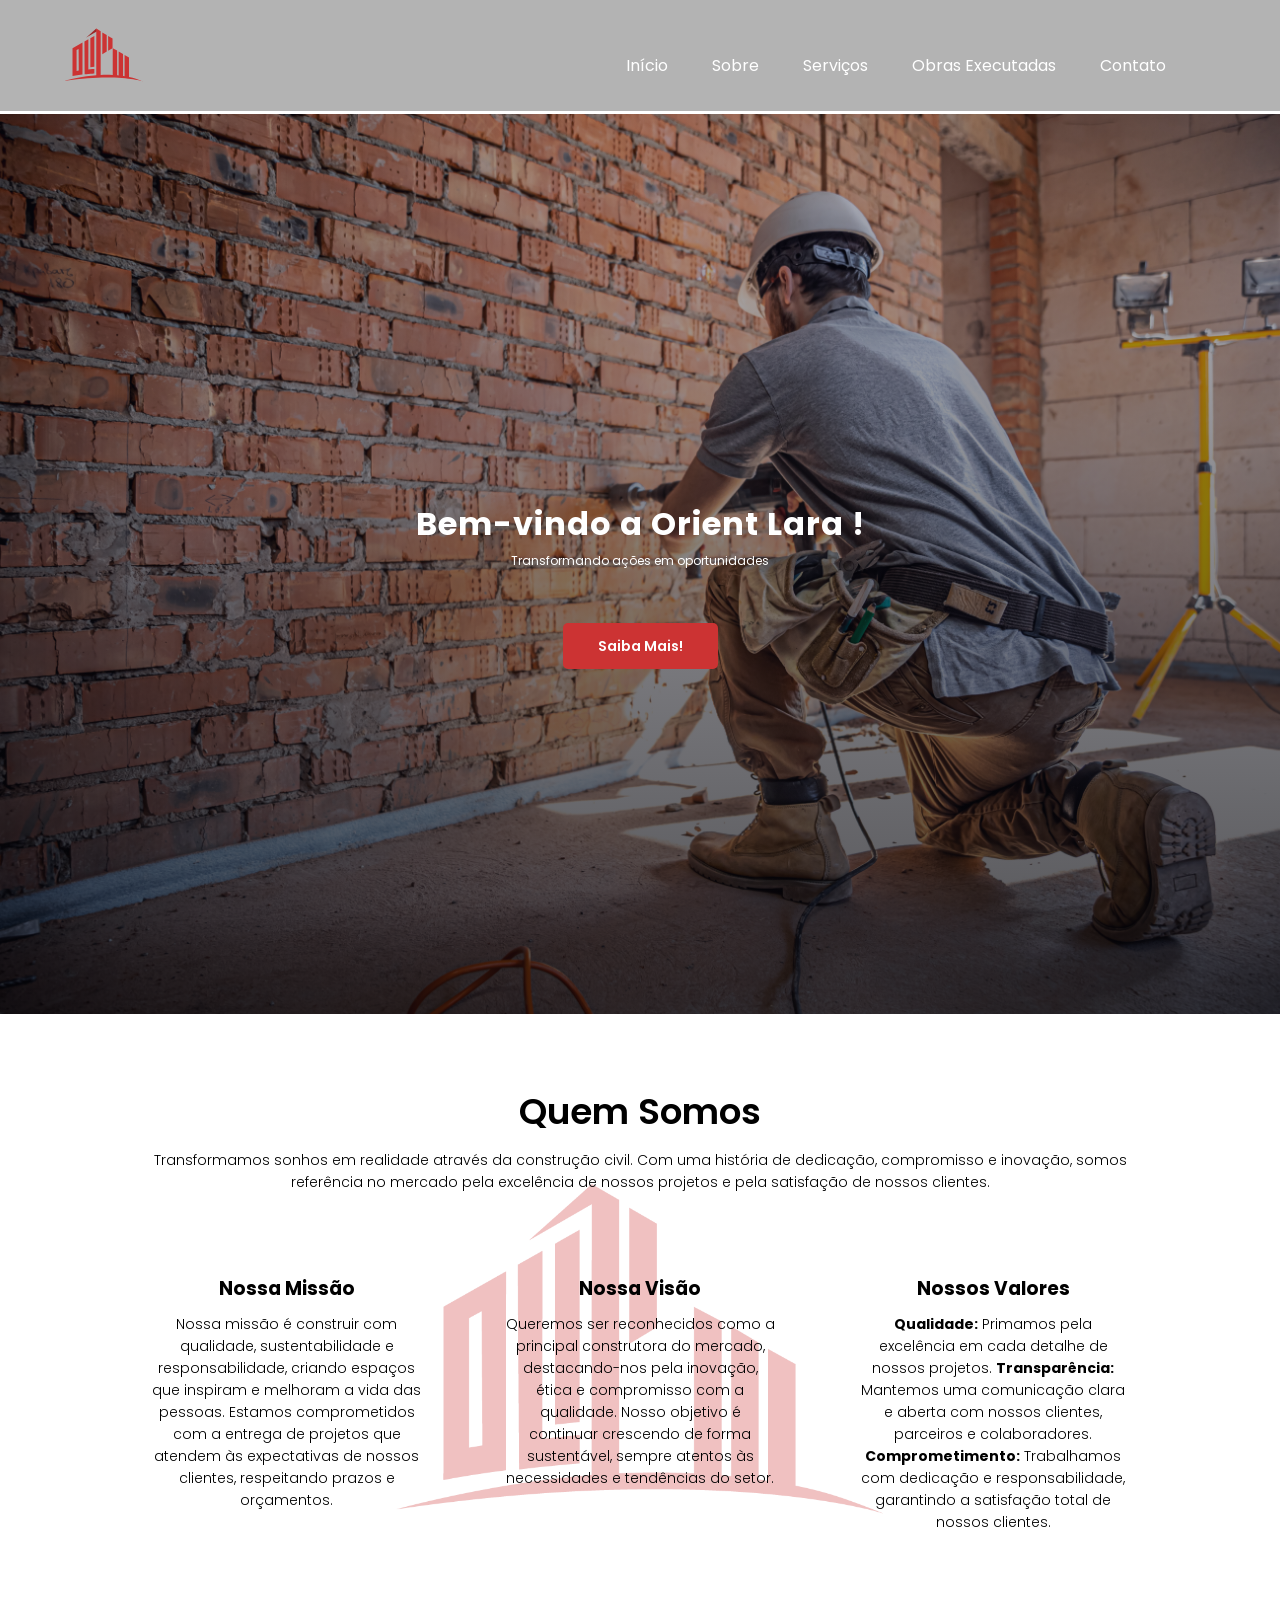
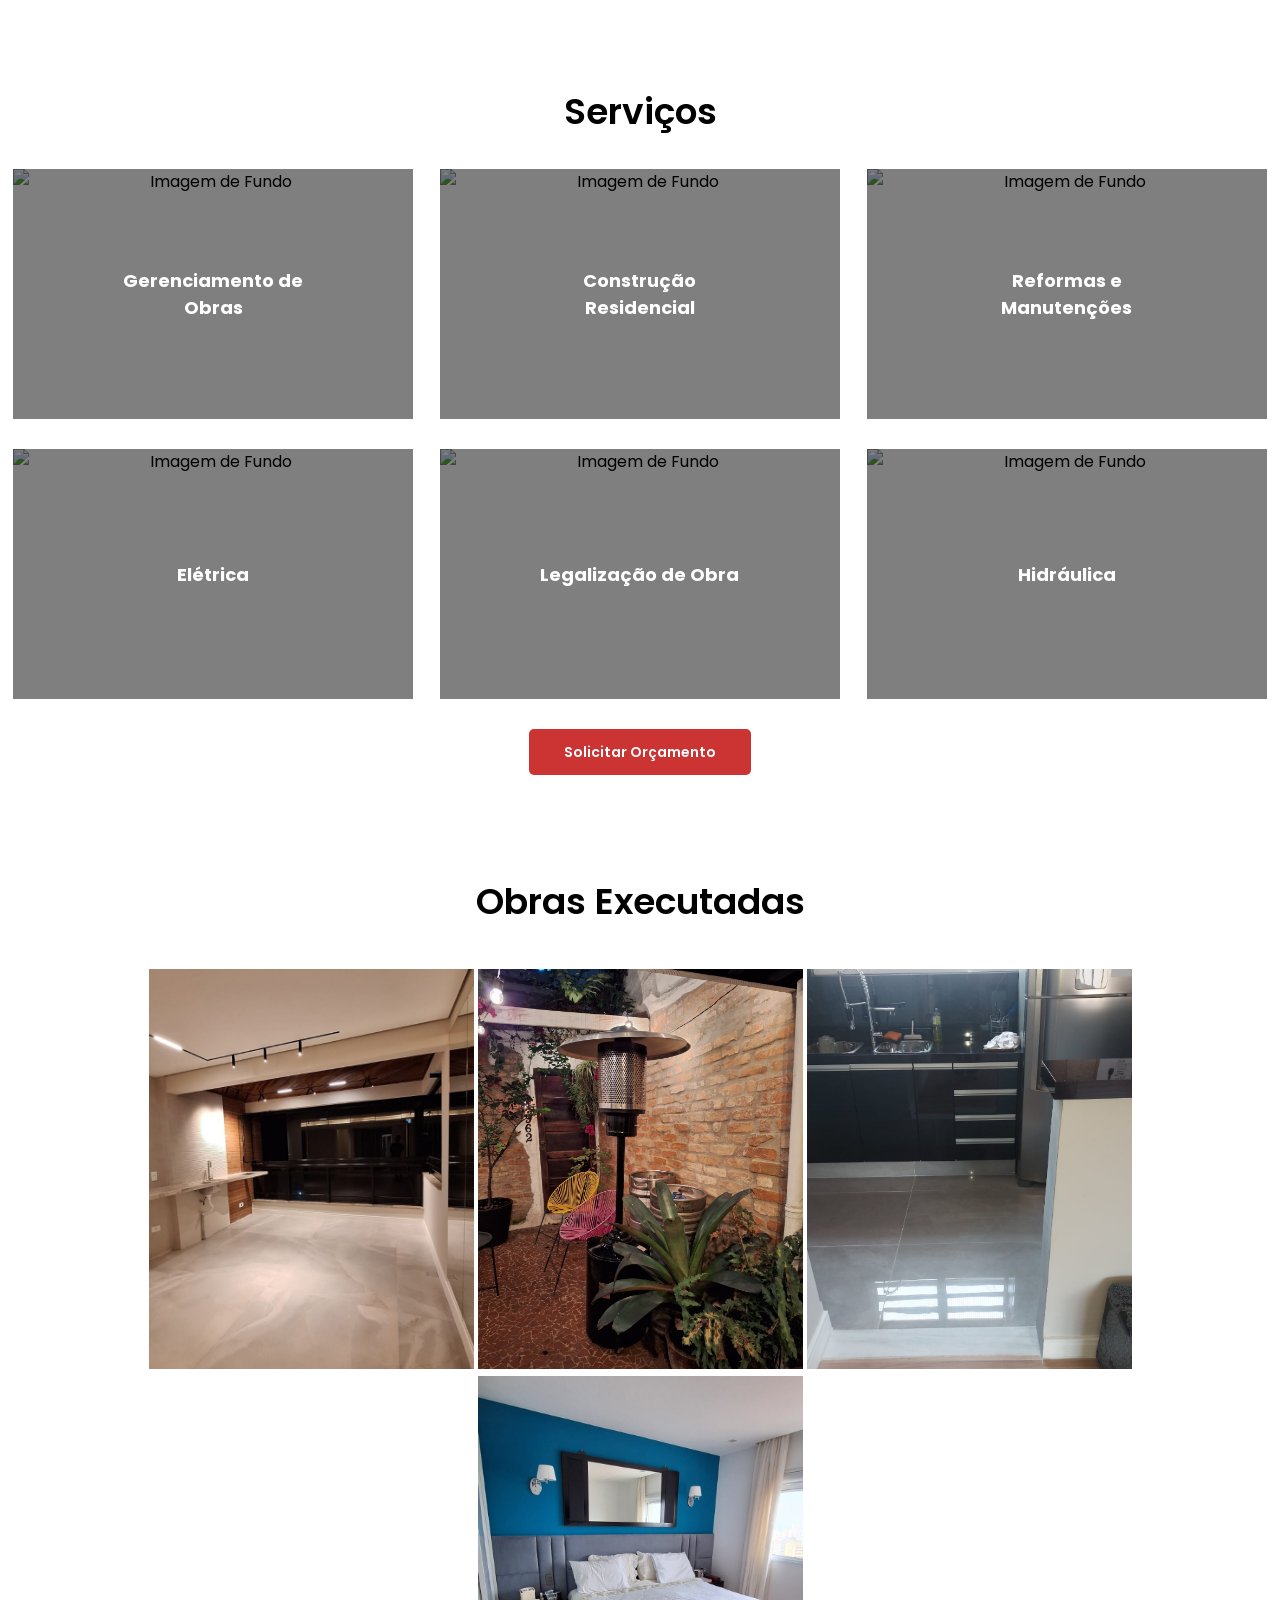
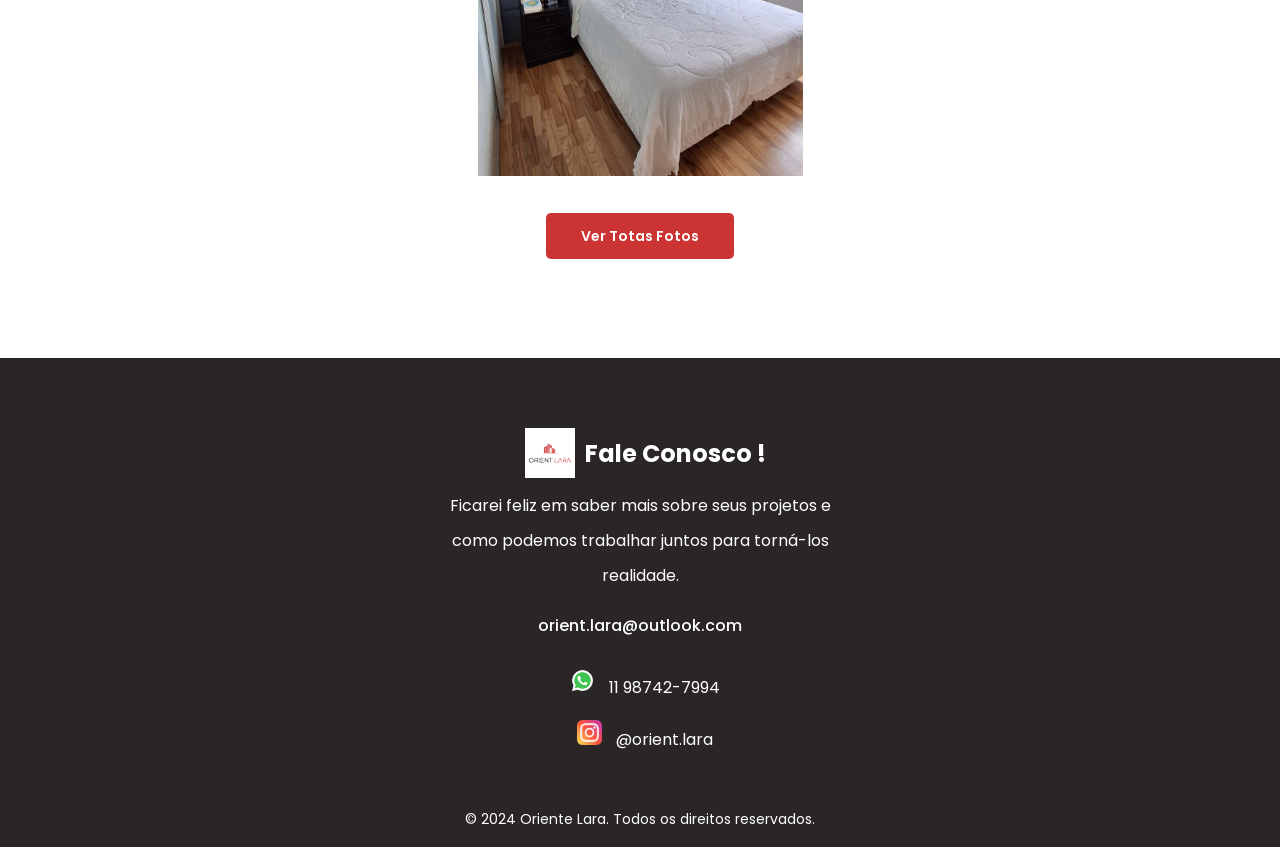
==== commit f8a61641: "adicionando instagram no footer" ====
--- a/index.html
+++ b/index.html
@@ -151,12 +151,20 @@
         <div class="footer__contact mb-m">
           <span class="mb-m">orient.lara@outlook.com</span>
         </div>
-        <ul class="mb-l">
+        <ul>
           <li>
             <a href="#"><img src="assets/wpp.png" alt="wpp" /></a>
           </li>
           <li>
             <span>11 98742-7994</span>
+          </li>
+        </ul>
+        <ul class="mb-l">
+          <li>
+            <a href="#"><img src="assets/instagram.png" alt="instagram" /></a>
+          </li>
+          <li>
+            <span>@orient.lara</span>
           </li>
         </ul>
         <p class="footer__copyright">
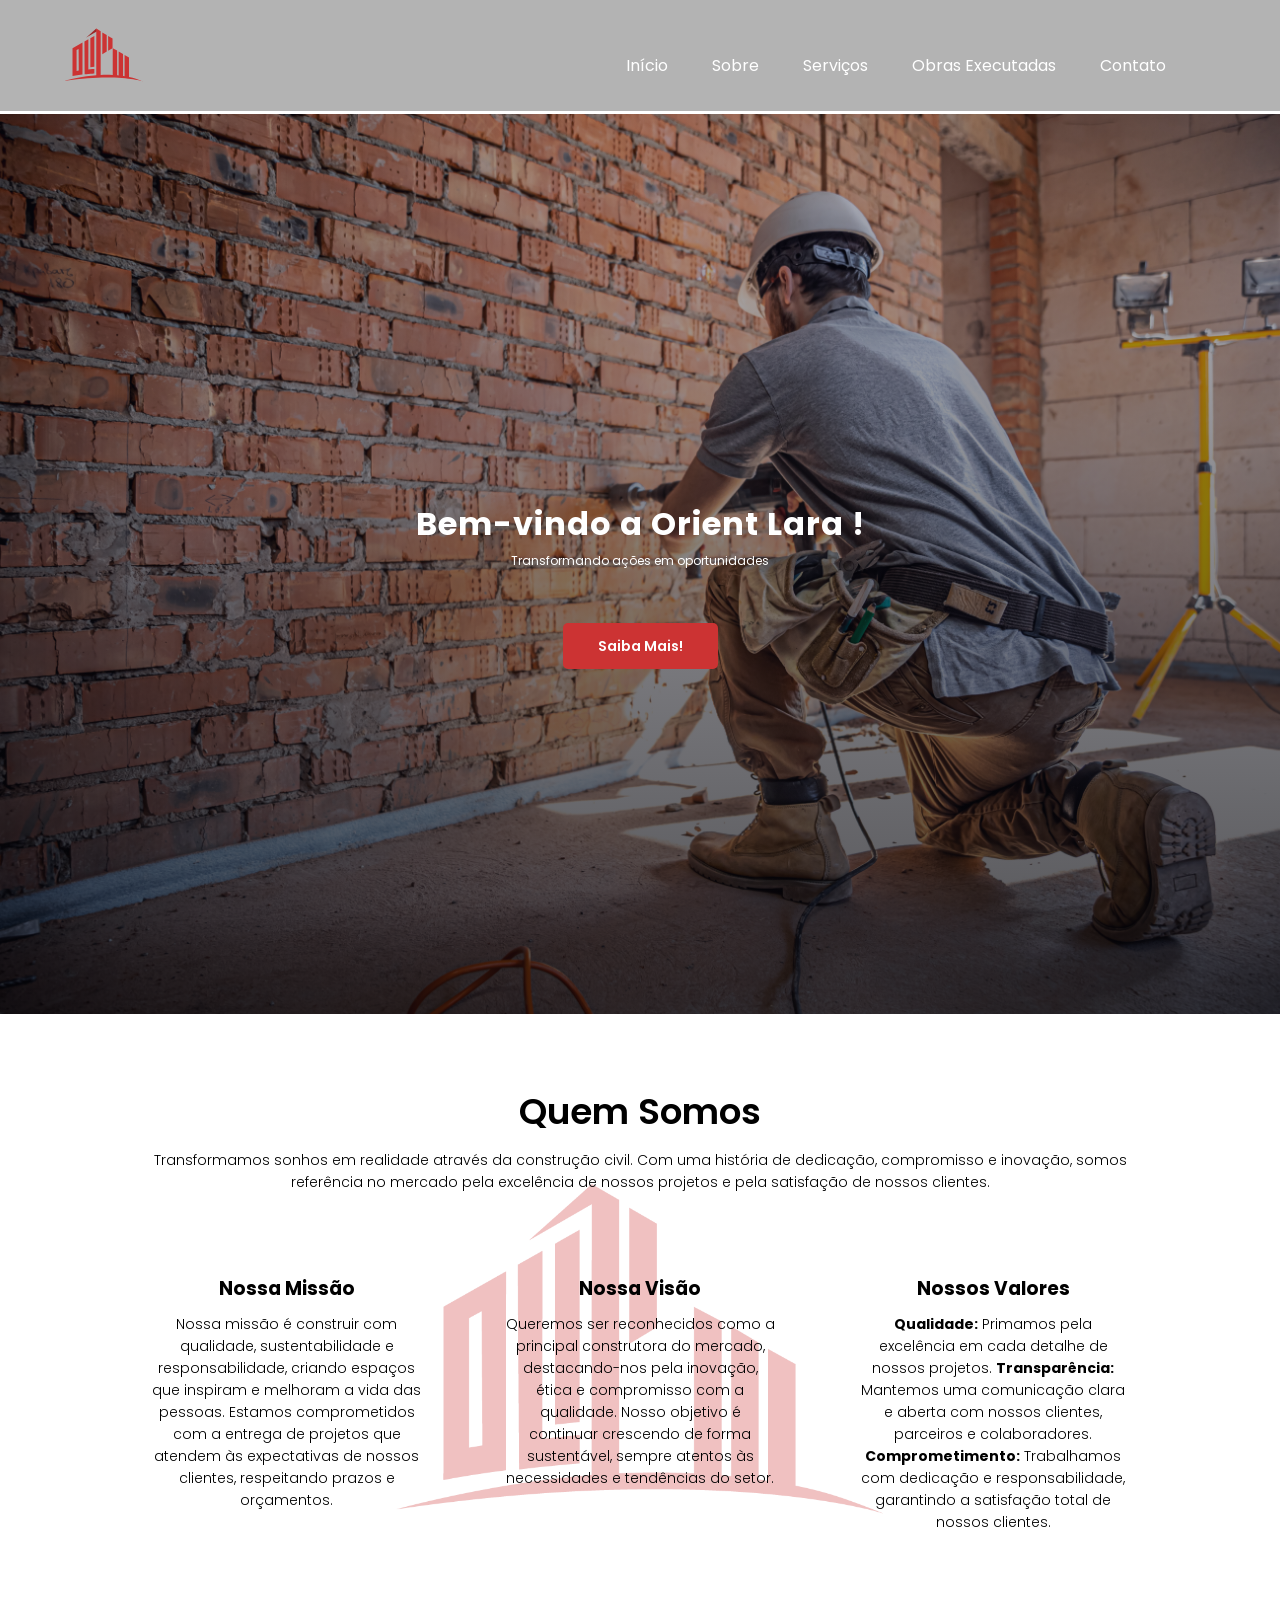
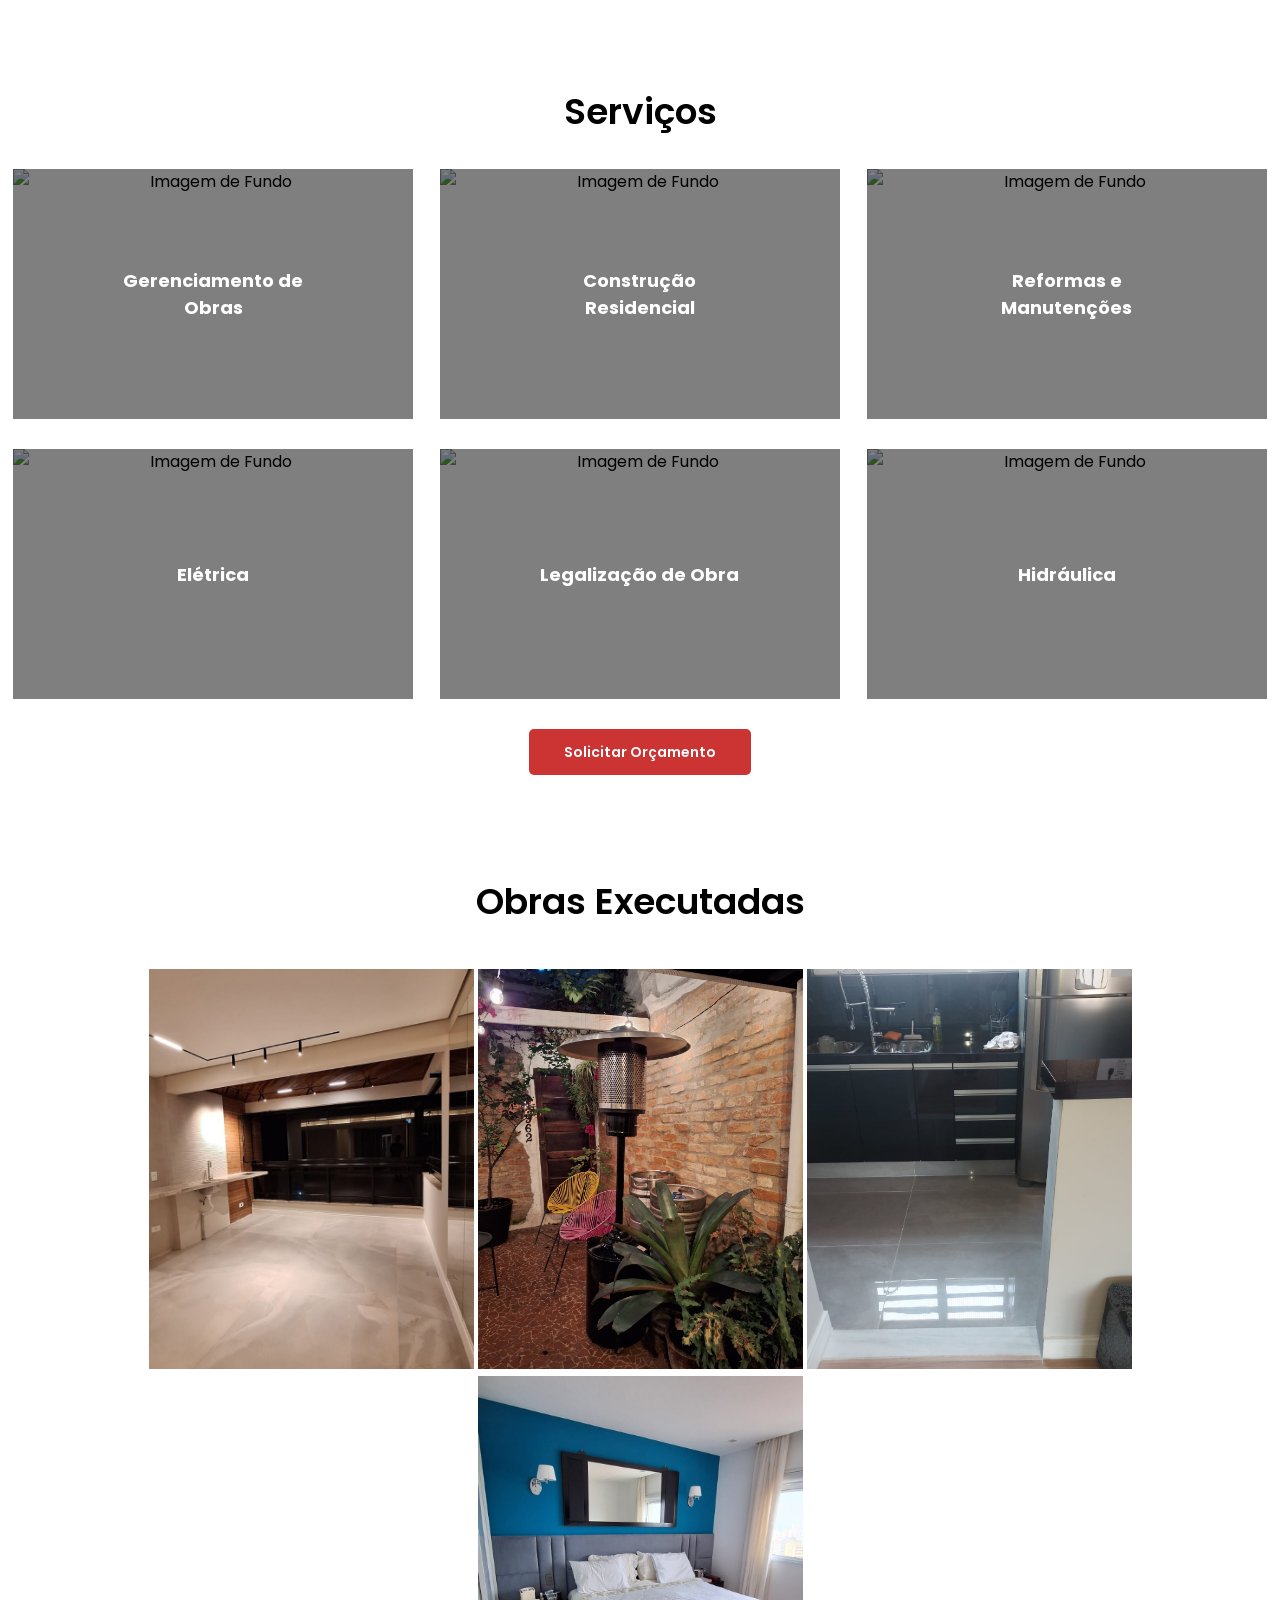
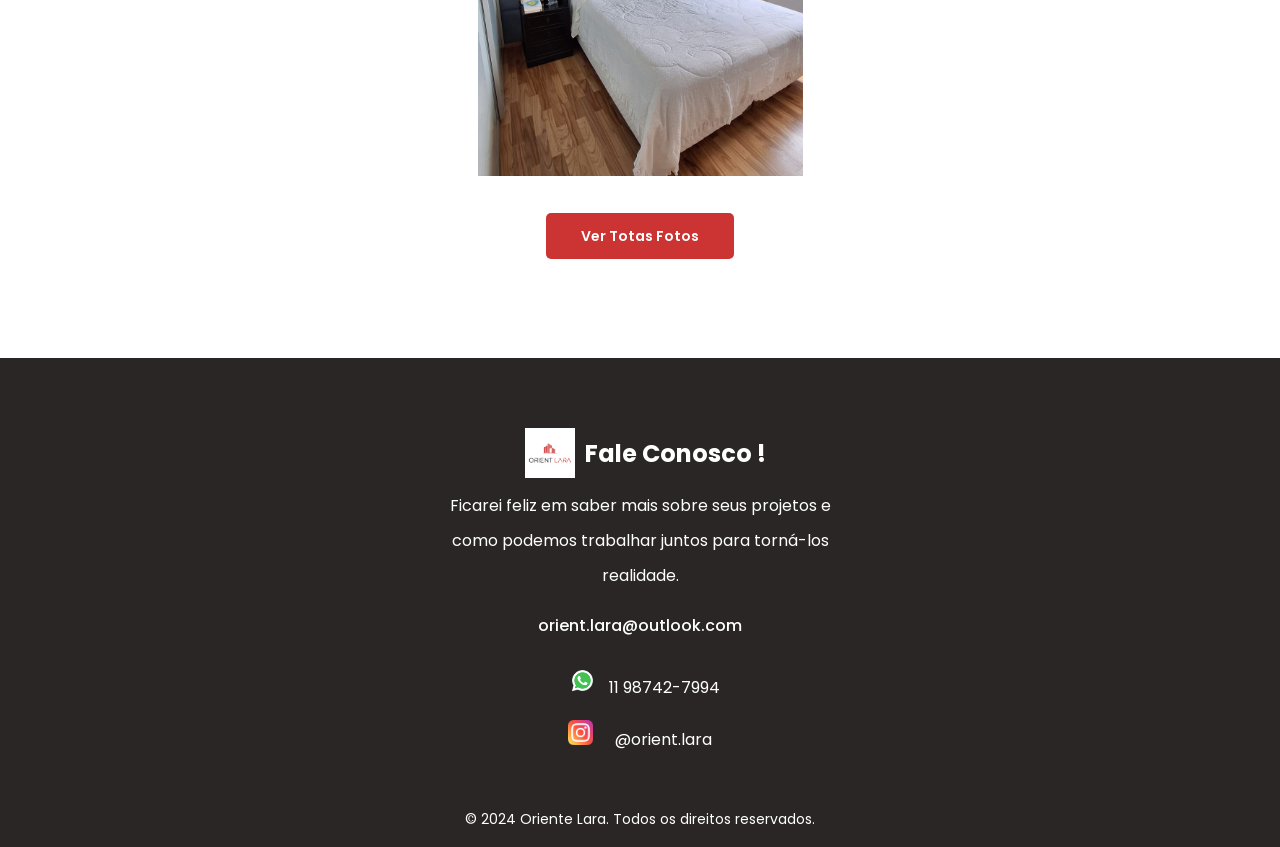
==== commit 1f73f840: "alinhando instagram" ====
--- a/index.html
+++ b/index.html
@@ -160,7 +160,7 @@
           </li>
         </ul>
         <ul class="mb-l">
-          <li>
+          <li class=" insta">
             <a href="#"><img src="assets/instagram.png" alt="instagram" /></a>
           </li>
           <li>
